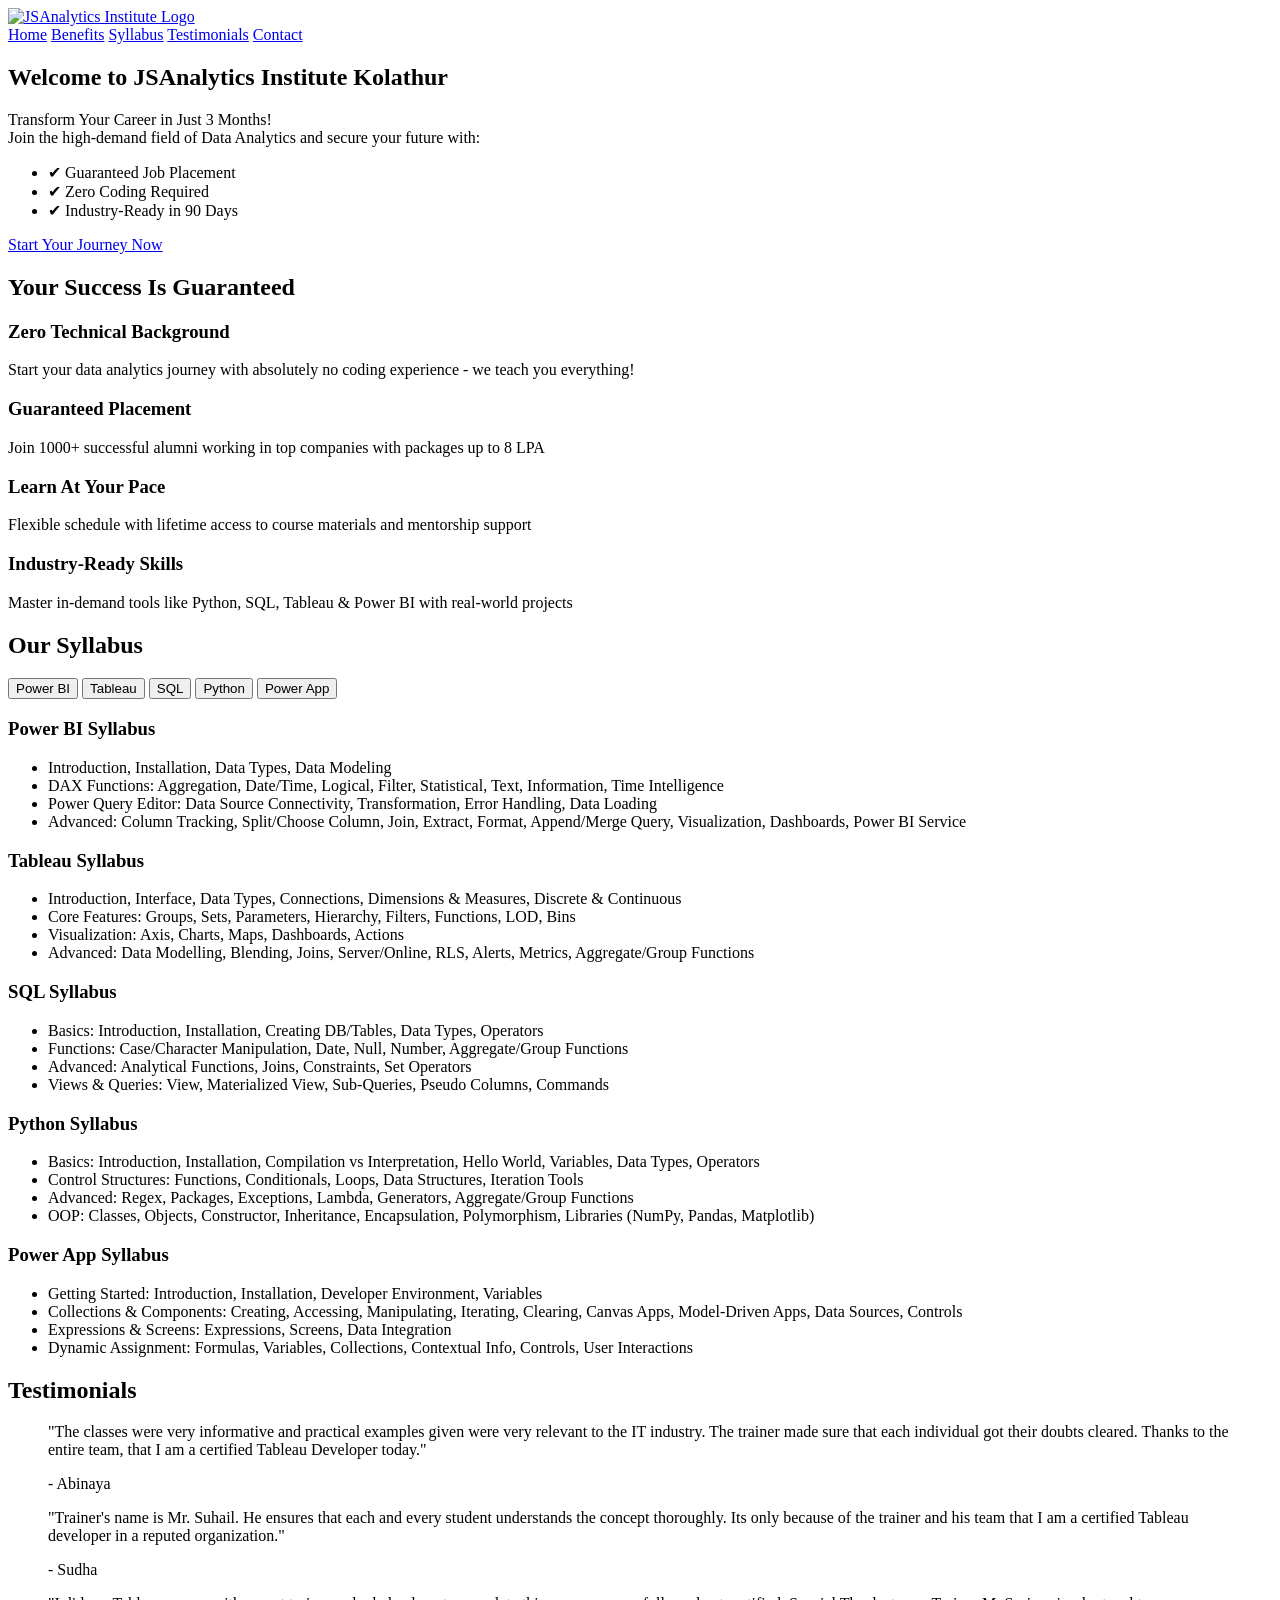
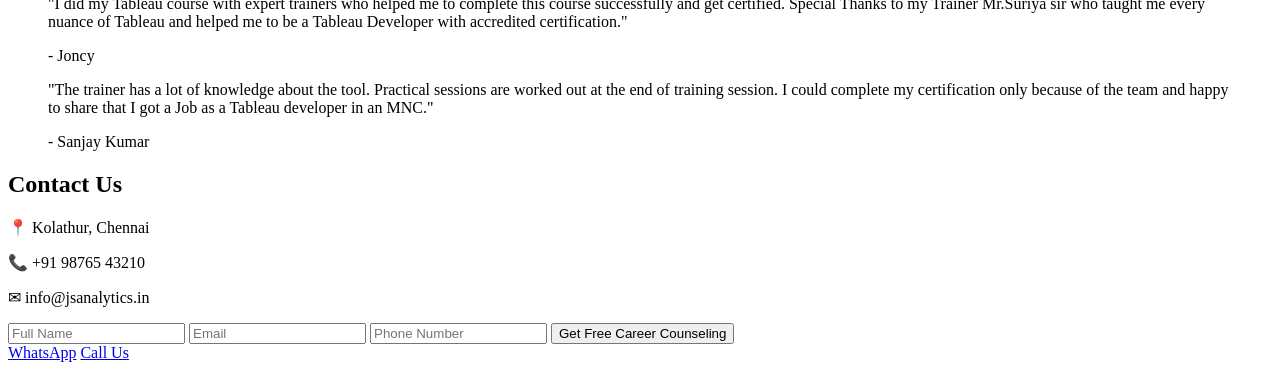
==== index.html @ a9693631 "Add files via upload" ====
<!DOCTYPE html>
<html lang="en">
<head>
  <meta charset="UTF-8" />
  <meta name="viewport" content="width=device-width, initial-scale=1.0"/>
  <title>JSAnalytics Institute Clone</title>
  <link rel="stylesheet" href="style.css"/>
  <link rel="preconnect" href="https://fonts.googleapis.com">
  <link rel="preconnect" href="https://fonts.gstatic.com" crossorigin>
  <link href="https://fonts.googleapis.com/css2?family=Montserrat:wght@400;700&display=swap" rel="stylesheet">
</head>
<body>
  <!-- Header -->
  <header class="header">
    <div class="container nav-container">
      <a href="#" class="logo">
        <img src="images.webp/greens-logo.webp" alt="JSAnalytics Institute Logo"/>
      </a>
      <nav class="nav">
        <a href="#home">Home</a>
        <a href="#benefits">Benefits</a>
        <a href="#syllabus">Syllabus</a>
        <a href="#testimonials">Testimonials</a>
        <a href="#contact">Contact</a>
      </nav>
    </div>
  </header>

  <!-- Hero Section -->
  <section id="home" class="hero" style="background-image: url('images.webp/background-image.jpg');">
    <div class="container hero-content">
      <h1>Welcome to JSAnalytics Institute Kolathur</h1>
      <p>Transform Your Career in Just 3 Months!<br>
      Join the high-demand field of Data Analytics and secure your future with:</p>
      <ul>
        <li>✔ Guaranteed Job Placement</li>
        <li>✔ Zero Coding Required</li>
        <li>✔ Industry-Ready in 90 Days</li>
      </ul>
      <a href="#syllabus" class="btn-primary">Start Your Journey Now</a>
    </div>
  </section>

  <!-- Benefits Section -->
  <section id="benefits" class="section">
    <div class="container">
      <h2>Your Success Is Guaranteed</h2>
      <div class="benefits-list">
        <div class="benefit">
          <h3>Zero Technical Background</h3>
          <p>Start your data analytics journey with absolutely no coding experience - we teach you everything!</p>
        </div>
        <div class="benefit">
          <h3>Guaranteed Placement</h3>
          <p>Join 1000+ successful alumni working in top companies with packages up to 8 LPA</p>
        </div>
        <div class="benefit">
          <h3>Learn At Your Pace</h3>
          <p>Flexible schedule with lifetime access to course materials and mentorship support</p>
        </div>
        <div class="benefit">
          <h3>Industry-Ready Skills</h3>
          <p>Master in-demand tools like Python, SQL, Tableau & Power BI with real-world projects</p>
        </div>
      </div>
    </div>
  </section>

  <!-- Syllabus Section -->
  <section id="syllabus" class="section syllabus-section">
    <div class="container">
      <h2>Our Syllabus</h2>
      <div class="syllabus-tabs">
        <button class="tab-btn active" data-tab="powerbi">Power BI</button>
        <button class="tab-btn" data-tab="tableau">Tableau</button>
        <button class="tab-btn" data-tab="sql">SQL</button>
        <button class="tab-btn" data-tab="python">Python</button>
        <button class="tab-btn" data-tab="powerapp">Power App</button>
      </div>
      <div class="syllabus-content">
        <div class="tab-content active" id="powerbi">
          <h3>Power BI Syllabus</h3>
          <ul>
            <li>Introduction, Installation, Data Types, Data Modeling</li>
            <li>DAX Functions: Aggregation, Date/Time, Logical, Filter, Statistical, Text, Information, Time Intelligence</li>
            <li>Power Query Editor: Data Source Connectivity, Transformation, Error Handling, Data Loading</li>
            <li>Advanced: Column Tracking, Split/Choose Column, Join, Extract, Format, Append/Merge Query, Visualization, Dashboards, Power BI Service</li>
          </ul>
        </div>
        <div class="tab-content" id="tableau">
          <h3>Tableau Syllabus</h3>
          <ul>
            <li>Introduction, Interface, Data Types, Connections, Dimensions & Measures, Discrete & Continuous</li>
            <li>Core Features: Groups, Sets, Parameters, Hierarchy, Filters, Functions, LOD, Bins</li>
            <li>Visualization: Axis, Charts, Maps, Dashboards, Actions</li>
            <li>Advanced: Data Modelling, Blending, Joins, Server/Online, RLS, Alerts, Metrics, Aggregate/Group Functions</li>
          </ul>
        </div>
        <div class="tab-content" id="sql">
          <h3>SQL Syllabus</h3>
          <ul>
            <li>Basics: Introduction, Installation, Creating DB/Tables, Data Types, Operators</li>
            <li>Functions: Case/Character Manipulation, Date, Null, Number, Aggregate/Group Functions</li>
            <li>Advanced: Analytical Functions, Joins, Constraints, Set Operators</li>
            <li>Views & Queries: View, Materialized View, Sub-Queries, Pseudo Columns, Commands</li>
          </ul>
        </div>
        <div class="tab-content" id="python">
          <h3>Python Syllabus</h3>
          <ul>
            <li>Basics: Introduction, Installation, Compilation vs Interpretation, Hello World, Variables, Data Types, Operators</li>
            <li>Control Structures: Functions, Conditionals, Loops, Data Structures, Iteration Tools</li>
            <li>Advanced: Regex, Packages, Exceptions, Lambda, Generators, Aggregate/Group Functions</li>
            <li>OOP: Classes, Objects, Constructor, Inheritance, Encapsulation, Polymorphism, Libraries (NumPy, Pandas, Matplotlib)</li>
          </ul>
        </div>
        <div class="tab-content" id="powerapp">
          <h3>Power App Syllabus</h3>
          <ul>
            <li>Getting Started: Introduction, Installation, Developer Environment, Variables</li>
            <li>Collections & Components: Creating, Accessing, Manipulating, Iterating, Clearing, Canvas Apps, Model-Driven Apps, Data Sources, Controls</li>
            <li>Expressions & Screens: Expressions, Screens, Data Integration</li>
            <li>Dynamic Assignment: Formulas, Variables, Collections, Contextual Info, Controls, User Interactions</li>
          </ul>
        </div>
      </div>
    </div>
  </section>

  <!-- Testimonials Section -->
  <section id="testimonials" class="section testimonials-section">
    <div class="container">
      <h2>Testimonials</h2>
      <div class="testimonials-list">
        <blockquote>
          <p>"The classes were very informative and practical examples given were very relevant to the IT industry. The trainer made sure that each individual got their doubts cleared. Thanks to the entire team, that I am a certified Tableau Developer today."</p>
          <footer>- Abinaya</footer>
        </blockquote>
        <blockquote>
          <p>"Trainer's name is Mr. Suhail. He ensures that each and every student understands the concept thoroughly. Its only because of the trainer and his team that I am a certified Tableau developer in a reputed organization."</p>
          <footer>- Sudha</footer>
        </blockquote>
        <blockquote>
          <p>"I did my Tableau course with expert trainers who helped me to complete this course successfully and get certified. Special Thanks to my Trainer Mr.Suriya sir who taught me every nuance of Tableau and helped me to be a Tableau Developer with accredited certification."</p>
          <footer>- Joncy</footer>
        </blockquote>
        <blockquote>
          <p>"The trainer has a lot of knowledge about the tool. Practical sessions are worked out at the end of training session. I could complete my certification only because of the team and happy to share that I got a Job as a Tableau developer in an MNC."</p>
          <footer>- Sanjay Kumar</footer>
        </blockquote>
      </div>
    </div>
  </section>

  <!-- Contact Section -->
  <section id="contact" class="section contact-section">
    <div class="container">
      <h2>Contact Us</h2>
      <p>📍 Kolathur, Chennai</p>
      <p>📞 +91 98765 43210</p>
      <p>✉ info@jsanalytics.in</p>
      <form class="contact-form">
        <input type="text" placeholder="Full Name" required>
        <input type="email" placeholder="Email" required>
        <input type="tel" placeholder="Phone Number" required>
        <button type="submit" class="btn-primary">Get Free Career Counseling</button>
      </form>
    </div>
  </section>

  <!-- Fixed WhatsApp/Call Buttons -->
  <div class="fixed-tools">
    <a href="https://wa.me/919876543210" target="_blank" class="fixed-btn whatsapp">WhatsApp</a>
    <a href="tel:+919876543210" class="fixed-btn call">Call Us</a>
  </div>

  <script>
    // Tab functionality for syllabus
    const tabBtns = document.querySelectorAll('.tab-btn');
    const tabContents = document.querySelectorAll('.tab-content');
    tabBtns.forEach(btn => {
      btn.addEventListener('click', () => {
        tabBtns.forEach(b => b.classList.remove('active'));
        tabContents.forEach(tc => tc.classList.remove('active'));
        btn.classList.add('active');
        document.getElementById(btn.dataset.tab).classList.add('active');
      });
    });
  </script>
</body>
</html>
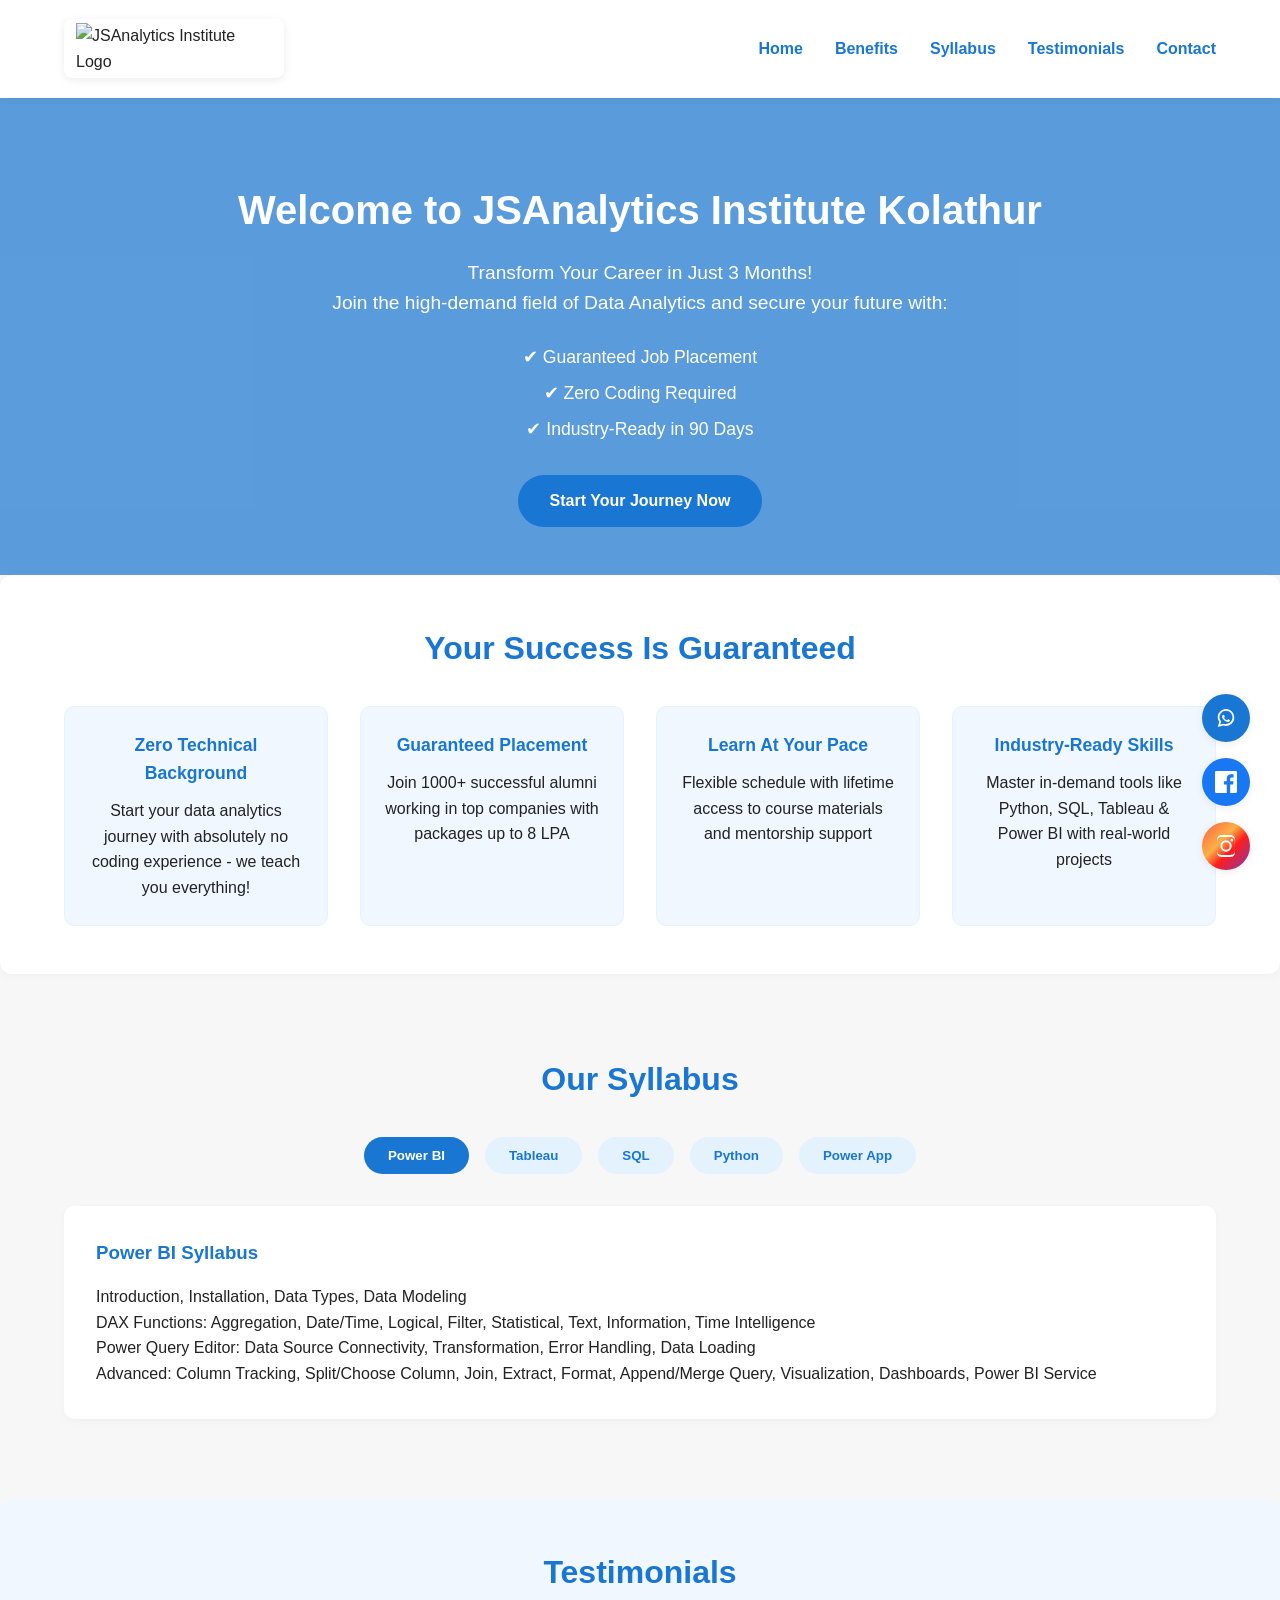
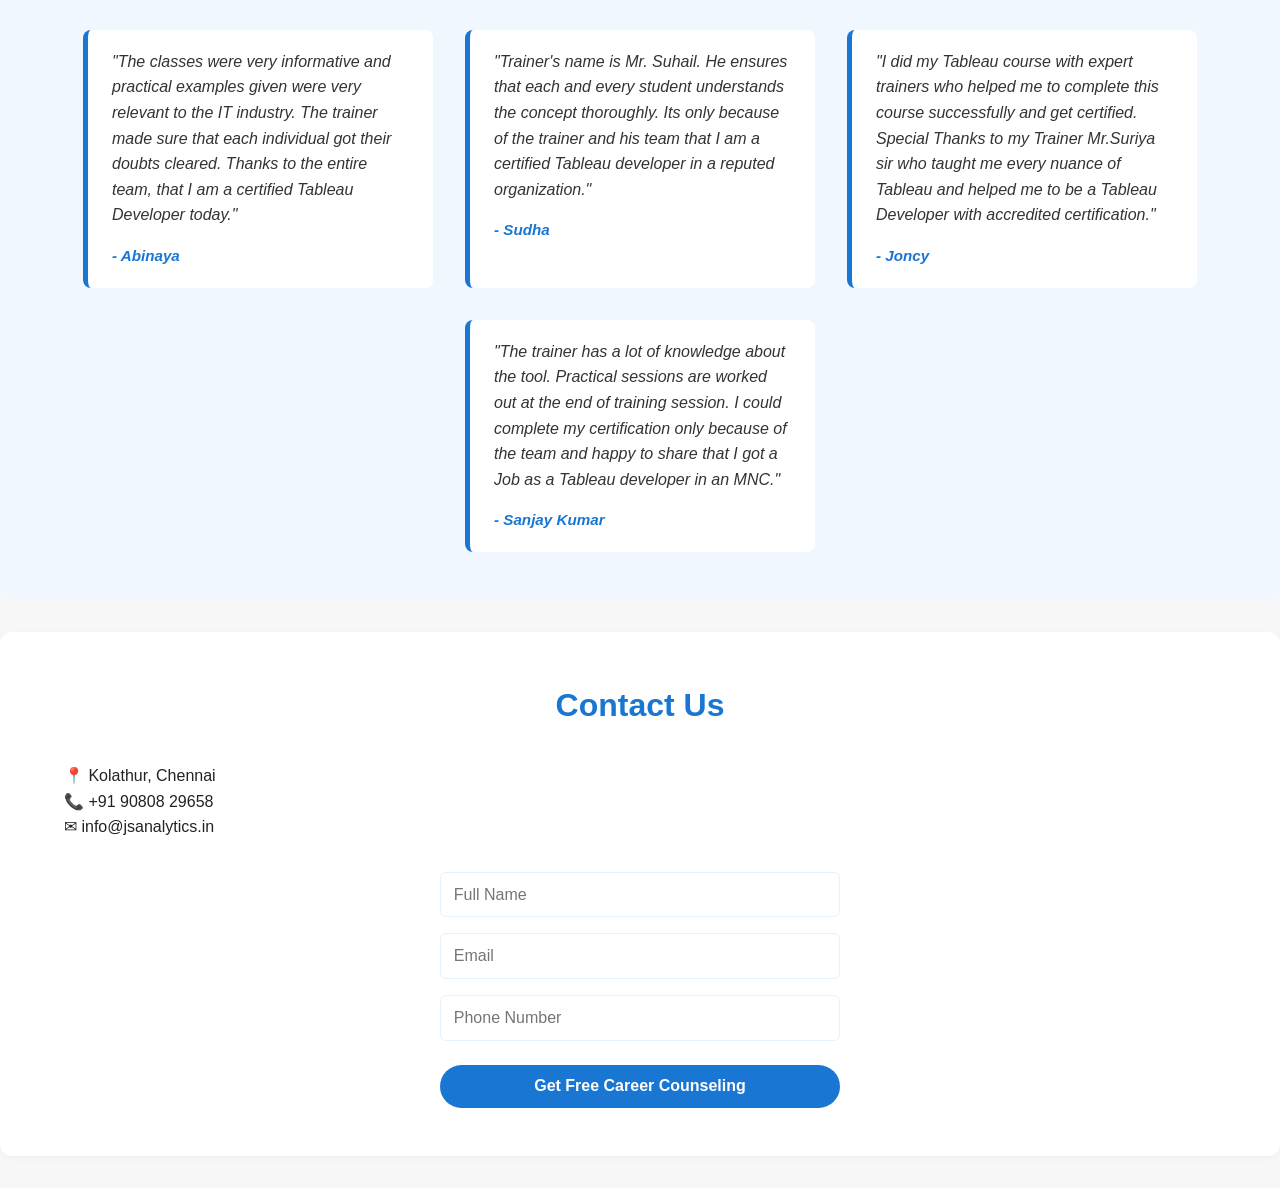
==== commit bdf9a3cd: "Add files via upload" ====
--- a/index.html
+++ b/index.html
@@ -1,193 +1,216 @@
-<!DOCTYPE html>
-<html lang="en">
-<head>
-  <meta charset="UTF-8" />
-  <meta name="viewport" content="width=device-width, initial-scale=1.0"/>
-  <title>JSAnalytics Institute Clone</title>
-  <link rel="stylesheet" href="style.css"/>
-  <link rel="preconnect" href="https://fonts.googleapis.com">
-  <link rel="preconnect" href="https://fonts.gstatic.com" crossorigin>
-  <link href="https://fonts.googleapis.com/css2?family=Montserrat:wght@400;700&display=swap" rel="stylesheet">
-</head>
-<body>
-  <!-- Header -->
-  <header class="header">
-    <div class="container nav-container">
-      <a href="#" class="logo">
-        <img src="images.webp/greens-logo.webp" alt="JSAnalytics Institute Logo"/>
-      </a>
-      <nav class="nav">
-        <a href="#home">Home</a>
-        <a href="#benefits">Benefits</a>
-        <a href="#syllabus">Syllabus</a>
-        <a href="#testimonials">Testimonials</a>
-        <a href="#contact">Contact</a>
-      </nav>
-    </div>
-  </header>
-
-  <!-- Hero Section -->
-  <section id="home" class="hero" style="background-image: url('images.webp/background-image.jpg');">
-    <div class="container hero-content">
-      <h1>Welcome to JSAnalytics Institute Kolathur</h1>
-      <p>Transform Your Career in Just 3 Months!<br>
-      Join the high-demand field of Data Analytics and secure your future with:</p>
-      <ul>
-        <li>✔ Guaranteed Job Placement</li>
-        <li>✔ Zero Coding Required</li>
-        <li>✔ Industry-Ready in 90 Days</li>
-      </ul>
-      <a href="#syllabus" class="btn-primary">Start Your Journey Now</a>
-    </div>
-  </section>
-
-  <!-- Benefits Section -->
-  <section id="benefits" class="section">
-    <div class="container">
-      <h2>Your Success Is Guaranteed</h2>
-      <div class="benefits-list">
-        <div class="benefit">
-          <h3>Zero Technical Background</h3>
-          <p>Start your data analytics journey with absolutely no coding experience - we teach you everything!</p>
-        </div>
-        <div class="benefit">
-          <h3>Guaranteed Placement</h3>
-          <p>Join 1000+ successful alumni working in top companies with packages up to 8 LPA</p>
-        </div>
-        <div class="benefit">
-          <h3>Learn At Your Pace</h3>
-          <p>Flexible schedule with lifetime access to course materials and mentorship support</p>
-        </div>
-        <div class="benefit">
-          <h3>Industry-Ready Skills</h3>
-          <p>Master in-demand tools like Python, SQL, Tableau & Power BI with real-world projects</p>
-        </div>
-      </div>
-    </div>
-  </section>
-
-  <!-- Syllabus Section -->
-  <section id="syllabus" class="section syllabus-section">
-    <div class="container">
-      <h2>Our Syllabus</h2>
-      <div class="syllabus-tabs">
-        <button class="tab-btn active" data-tab="powerbi">Power BI</button>
-        <button class="tab-btn" data-tab="tableau">Tableau</button>
-        <button class="tab-btn" data-tab="sql">SQL</button>
-        <button class="tab-btn" data-tab="python">Python</button>
-        <button class="tab-btn" data-tab="powerapp">Power App</button>
-      </div>
-      <div class="syllabus-content">
-        <div class="tab-content active" id="powerbi">
-          <h3>Power BI Syllabus</h3>
-          <ul>
-            <li>Introduction, Installation, Data Types, Data Modeling</li>
-            <li>DAX Functions: Aggregation, Date/Time, Logical, Filter, Statistical, Text, Information, Time Intelligence</li>
-            <li>Power Query Editor: Data Source Connectivity, Transformation, Error Handling, Data Loading</li>
-            <li>Advanced: Column Tracking, Split/Choose Column, Join, Extract, Format, Append/Merge Query, Visualization, Dashboards, Power BI Service</li>
-          </ul>
-        </div>
-        <div class="tab-content" id="tableau">
-          <h3>Tableau Syllabus</h3>
-          <ul>
-            <li>Introduction, Interface, Data Types, Connections, Dimensions & Measures, Discrete & Continuous</li>
-            <li>Core Features: Groups, Sets, Parameters, Hierarchy, Filters, Functions, LOD, Bins</li>
-            <li>Visualization: Axis, Charts, Maps, Dashboards, Actions</li>
-            <li>Advanced: Data Modelling, Blending, Joins, Server/Online, RLS, Alerts, Metrics, Aggregate/Group Functions</li>
-          </ul>
-        </div>
-        <div class="tab-content" id="sql">
-          <h3>SQL Syllabus</h3>
-          <ul>
-            <li>Basics: Introduction, Installation, Creating DB/Tables, Data Types, Operators</li>
-            <li>Functions: Case/Character Manipulation, Date, Null, Number, Aggregate/Group Functions</li>
-            <li>Advanced: Analytical Functions, Joins, Constraints, Set Operators</li>
-            <li>Views & Queries: View, Materialized View, Sub-Queries, Pseudo Columns, Commands</li>
-          </ul>
-        </div>
-        <div class="tab-content" id="python">
-          <h3>Python Syllabus</h3>
-          <ul>
-            <li>Basics: Introduction, Installation, Compilation vs Interpretation, Hello World, Variables, Data Types, Operators</li>
-            <li>Control Structures: Functions, Conditionals, Loops, Data Structures, Iteration Tools</li>
-            <li>Advanced: Regex, Packages, Exceptions, Lambda, Generators, Aggregate/Group Functions</li>
-            <li>OOP: Classes, Objects, Constructor, Inheritance, Encapsulation, Polymorphism, Libraries (NumPy, Pandas, Matplotlib)</li>
-          </ul>
-        </div>
-        <div class="tab-content" id="powerapp">
-          <h3>Power App Syllabus</h3>
-          <ul>
-            <li>Getting Started: Introduction, Installation, Developer Environment, Variables</li>
-            <li>Collections & Components: Creating, Accessing, Manipulating, Iterating, Clearing, Canvas Apps, Model-Driven Apps, Data Sources, Controls</li>
-            <li>Expressions & Screens: Expressions, Screens, Data Integration</li>
-            <li>Dynamic Assignment: Formulas, Variables, Collections, Contextual Info, Controls, User Interactions</li>
-          </ul>
-        </div>
-      </div>
-    </div>
-  </section>
-
-  <!-- Testimonials Section -->
-  <section id="testimonials" class="section testimonials-section">
-    <div class="container">
-      <h2>Testimonials</h2>
-      <div class="testimonials-list">
-        <blockquote>
-          <p>"The classes were very informative and practical examples given were very relevant to the IT industry. The trainer made sure that each individual got their doubts cleared. Thanks to the entire team, that I am a certified Tableau Developer today."</p>
-          <footer>- Abinaya</footer>
-        </blockquote>
-        <blockquote>
-          <p>"Trainer's name is Mr. Suhail. He ensures that each and every student understands the concept thoroughly. Its only because of the trainer and his team that I am a certified Tableau developer in a reputed organization."</p>
-          <footer>- Sudha</footer>
-        </blockquote>
-        <blockquote>
-          <p>"I did my Tableau course with expert trainers who helped me to complete this course successfully and get certified. Special Thanks to my Trainer Mr.Suriya sir who taught me every nuance of Tableau and helped me to be a Tableau Developer with accredited certification."</p>
-          <footer>- Joncy</footer>
-        </blockquote>
-        <blockquote>
-          <p>"The trainer has a lot of knowledge about the tool. Practical sessions are worked out at the end of training session. I could complete my certification only because of the team and happy to share that I got a Job as a Tableau developer in an MNC."</p>
-          <footer>- Sanjay Kumar</footer>
-        </blockquote>
-      </div>
-    </div>
-  </section>
-
-  <!-- Contact Section -->
-  <section id="contact" class="section contact-section">
-    <div class="container">
-      <h2>Contact Us</h2>
-      <p>📍 Kolathur, Chennai</p>
-      <p>📞 +91 98765 43210</p>
-      <p>✉ info@jsanalytics.in</p>
-      <form class="contact-form">
-        <input type="text" placeholder="Full Name" required>
-        <input type="email" placeholder="Email" required>
-        <input type="tel" placeholder="Phone Number" required>
-        <button type="submit" class="btn-primary">Get Free Career Counseling</button>
-      </form>
-    </div>
-  </section>
-
-  <!-- Fixed WhatsApp/Call Buttons -->
-  <div class="fixed-tools">
-    <a href="https://wa.me/919876543210" target="_blank" class="fixed-btn whatsapp">WhatsApp</a>
-    <a href="tel:+919876543210" class="fixed-btn call">Call Us</a>
-  </div>
-
-  <script>
-    // Tab functionality for syllabus
-    const tabBtns = document.querySelectorAll('.tab-btn');
-    const tabContents = document.querySelectorAll('.tab-content');
-    tabBtns.forEach(btn => {
-      btn.addEventListener('click', () => {
-        tabBtns.forEach(b => b.classList.remove('active'));
-        tabContents.forEach(tc => tc.classList.remove('active'));
-        btn.classList.add('active');
-        document.getElementById(btn.dataset.tab).classList.add('active');
-      });
-    });
-  </script>
-</body>
-</html>
-
-      
+<!DOCTYPE html>
+<html lang="en">
+<head>
+  <meta charset="UTF-8" />
+  <meta name="viewport" content="width=device-width, initial-scale=1.0"/>
+  <title>JSAnalytics Institute Clone</title>
+  <link rel="stylesheet" href="style.css"/>
+  <link rel="preconnect" href="https://fonts.googleapis.com">
+  <link rel="preconnect" href="https://fonts.gstatic.com" crossorigin>
+  <link href="https://fonts.googleapis.com/css2?family=Montserrat:wght@400;700&display=swap" rel="stylesheet">
+</head>
+<body>
+  <!-- Header -->
+  <header class="header">
+    <div class="container nav-container">
+      <a href="#" class="logo">
+        <img src="https://jsanalytics360.com/img/general/logo.png" alt="JSAnalytics Institute Logo"/>
+      </a>
+      <nav class="nav">
+        <a href="#home">Home</a>
+        <a href="#benefits">Benefits</a>
+        <a href="#syllabus">Syllabus</a>
+        <a href="#testimonials">Testimonials</a>
+        <a href="#contact">Contact</a>
+      </nav>
+    </div>
+  </header>
+
+  <!-- Hero Section -->
+  <section id="home" class="hero" style="background-image: url('images.webp/background-image.jpg');">
+    <div class="container hero-content">
+      <h1>Welcome to JSAnalytics Institute Kolathur</h1>
+      <p>Transform Your Career in Just 3 Months!<br>
+      Join the high-demand field of Data Analytics and secure your future with:</p>
+      <ul>
+        <li>✔ Guaranteed Job Placement</li>
+        <li>✔ Zero Coding Required</li>
+        <li>✔ Industry-Ready in 90 Days</li>
+      </ul>
+      <a href="#syllabus" class="btn-primary">Start Your Journey Now</a>
+    </div>
+  </section>
+
+  <!-- Benefits Section -->
+  <section id="benefits" class="section">
+    <div class="container">
+      <h2>Your Success Is Guaranteed</h2>
+      <div class="benefits-list">
+        <div class="benefit">
+          <h3>Zero Technical Background</h3>
+          <p>Start your data analytics journey with absolutely no coding experience - we teach you everything!</p>
+        </div>
+        <div class="benefit">
+          <h3>Guaranteed Placement</h3>
+          <p>Join 1000+ successful alumni working in top companies with packages up to 8 LPA</p>
+        </div>
+        <div class="benefit">
+          <h3>Learn At Your Pace</h3>
+          <p>Flexible schedule with lifetime access to course materials and mentorship support</p>
+        </div>
+        <div class="benefit">
+          <h3>Industry-Ready Skills</h3>
+          <p>Master in-demand tools like Python, SQL, Tableau & Power BI with real-world projects</p>
+        </div>
+      </div>
+    </div>
+  </section>
+
+  <!-- Syllabus Section -->
+  <section id="syllabus" class="section syllabus-section">
+    <div class="container">
+      <h2>Our Syllabus</h2>
+      <div class="syllabus-tabs">
+        <button class="tab-btn active" data-tab="powerbi">Power BI</button>
+        <button class="tab-btn" data-tab="tableau">Tableau</button>
+        <button class="tab-btn" data-tab="sql">SQL</button>
+        <button class="tab-btn" data-tab="python">Python</button>
+        <button class="tab-btn" data-tab="powerapp">Power App</button>
+      </div>
+      <div class="syllabus-content">
+        <div class="tab-content active" id="powerbi">
+          <h3>Power BI Syllabus</h3>
+          <ul>
+            <li>Introduction, Installation, Data Types, Data Modeling</li>
+            <li>DAX Functions: Aggregation, Date/Time, Logical, Filter, Statistical, Text, Information, Time Intelligence</li>
+            <li>Power Query Editor: Data Source Connectivity, Transformation, Error Handling, Data Loading</li>
+            <li>Advanced: Column Tracking, Split/Choose Column, Join, Extract, Format, Append/Merge Query, Visualization, Dashboards, Power BI Service</li>
+          </ul>
+        </div>
+        <div class="tab-content" id="tableau">
+          <h3>Tableau Syllabus</h3>
+          <ul>
+            <li>Introduction, Interface, Data Types, Connections, Dimensions & Measures, Discrete & Continuous</li>
+            <li>Core Features: Groups, Sets, Parameters, Hierarchy, Filters, Functions, LOD, Bins</li>
+            <li>Visualization: Axis, Charts, Maps, Dashboards, Actions</li>
+            <li>Advanced: Data Modelling, Blending, Joins, Server/Online, RLS, Alerts, Metrics, Aggregate/Group Functions</li>
+          </ul>
+        </div>
+        <div class="tab-content" id="sql">
+          <h3>SQL Syllabus</h3>
+          <ul>
+            <li>Basics: Introduction, Installation, Creating DB/Tables, Data Types, Operators</li>
+            <li>Functions: Case/Character Manipulation, Date, Null, Number, Aggregate/Group Functions</li>
+            <li>Advanced: Analytical Functions, Joins, Constraints, Set Operators</li>
+            <li>Views & Queries: View, Materialized View, Sub-Queries, Pseudo Columns, Commands</li>
+          </ul>
+        </div>
+        <div class="tab-content" id="python">
+          <h3>Python Syllabus</h3>
+          <ul>
+            <li>Basics: Introduction, Installation, Compilation vs Interpretation, Hello World, Variables, Data Types, Operators</li>
+            <li>Control Structures: Functions, Conditionals, Loops, Data Structures, Iteration Tools</li>
+            <li>Advanced: Regex, Packages, Exceptions, Lambda, Generators, Aggregate/Group Functions</li>
+            <li>OOP: Classes, Objects, Constructor, Inheritance, Encapsulation, Polymorphism, Libraries (NumPy, Pandas, Matplotlib)</li>
+          </ul>
+        </div>
+        <div class="tab-content" id="powerapp">
+          <h3>Power App Syllabus</h3>
+          <ul>
+            <li>Getting Started: Introduction, Installation, Developer Environment, Variables</li>
+            <li>Collections & Components: Creating, Accessing, Manipulating, Iterating, Clearing, Canvas Apps, Model-Driven Apps, Data Sources, Controls</li>
+            <li>Expressions & Screens: Expressions, Screens, Data Integration</li>
+            <li>Dynamic Assignment: Formulas, Variables, Collections, Contextual Info, Controls, User Interactions</li>
+          </ul>
+        </div>
+      </div>
+    </div>
+  </section>
+
+  <!-- Testimonials Section -->
+  <section id="testimonials" class="section testimonials-section">
+    <div class="container">
+      <h2>Testimonials</h2>
+      <div class="testimonials-list">
+        <blockquote>
+          <p>"The classes were very informative and practical examples given were very relevant to the IT industry. The trainer made sure that each individual got their doubts cleared. Thanks to the entire team, that I am a certified Tableau Developer today."</p>
+          <footer>- Abinaya</footer>
+        </blockquote>
+        <blockquote>
+          <p>"Trainer's name is Mr. Suhail. He ensures that each and every student understands the concept thoroughly. Its only because of the trainer and his team that I am a certified Tableau developer in a reputed organization."</p>
+          <footer>- Sudha</footer>
+        </blockquote>
+        <blockquote>
+          <p>"I did my Tableau course with expert trainers who helped me to complete this course successfully and get certified. Special Thanks to my Trainer Mr.Suriya sir who taught me every nuance of Tableau and helped me to be a Tableau Developer with accredited certification."</p>
+          <footer>- Joncy</footer>
+        </blockquote>
+        <blockquote>
+          <p>"The trainer has a lot of knowledge about the tool. Practical sessions are worked out at the end of training session. I could complete my certification only because of the team and happy to share that I got a Job as a Tableau developer in an MNC."</p>
+          <footer>- Sanjay Kumar</footer>
+        </blockquote>
+      </div>
+    </div>
+  </section>
+
+  <!-- Contact Section -->
+  <section id="contact" class="section contact-section">
+    <div class="container">
+      <h2>Contact Us</h2>
+      <p>📍 Kolathur, Chennai</p>
+      <p>📞 +91 90808 29658</p>
+      <p>✉ info@jsanalytics.in</p>
+      <form class="contact-form">
+        <input type="text" placeholder="Full Name" required>
+        <input type="email" placeholder="Email" required>
+        <input type="tel" placeholder="Phone Number" required>
+        <button type="submit" class="btn-primary">Get Free Career Counseling</button>
+      </form>
+    </div>
+  </section>
+
+  <!-- Fixed WhatsApp/Call Buttons -->
+  <div class="fixed-tools">
+    <a href="https://wa.me/919080829658" target="_blank" class="fixed-btn whatsapp" aria-label="WhatsApp">
+      <svg width="22" height="22" viewBox="0 0 32 32" fill="currentColor" aria-hidden="true" style="vertical-align:middle;"><path d="M16 3C9.373 3 4 8.373 4 15c0 2.385.832 4.58 2.236 6.37L4 29l7.824-2.05C13.42 27.168 14.685 27.5 16 27.5c6.627 0 12-5.373 12-12S22.627 3 16 3zm0 22c-1.18 0-2.336-.207-3.428-.615l-.245-.09-4.65 1.22 1.24-4.53-.16-.24C7.21 18.13 6.5 16.6 6.5 15c0-5.238 4.262-9.5 9.5-9.5s9.5 4.262 9.5 9.5-4.262 9.5-9.5 9.5zm5.07-6.13c-.277-.14-1.64-.81-1.893-.9-.253-.09-.437-.14-.62.14-.183.277-.713.9-.873 1.085-.16.183-.32.207-.597.07-.277-.14-1.17-.43-2.23-1.37-.824-.735-1.38-1.64-1.54-1.917-.16-.277-.017-.427.123-.567.127-.127.277-.33.413-.493.14-.16.183-.277.277-.46.093-.183.047-.343-.023-.483-.07-.14-.62-1.497-.85-2.05-.223-.537-.45-.463-.62-.47-.16-.007-.343-.01-.527-.01-.183 0-.48.07-.733.343-.253.273-.97.95-.97 2.317 0 1.367.993 2.687 1.13 2.873.14.183 1.95 2.98 4.73 4.06.663.286 1.18.456 1.584.583.665.212 1.27.183 1.747.111.533-.08 1.64-.67 1.872-1.316.233-.646.233-1.2.163-1.316-.07-.117-.253-.183-.53-.323z"/></svg>
+    </a>
+    <a href="https://www.facebook.com/jsanalytics360" target="_blank" class="fixed-btn facebook" aria-label="Facebook">
+      <svg width="22" height="22" viewBox="0 0 24 24" fill="currentColor" aria-hidden="true" style="vertical-align:middle;"><path d="M22.675 0h-21.35C.595 0 0 .592 0 1.326v21.348C0 23.408.595 24 1.325 24h11.495v-9.294H9.692v-3.622h3.128V8.413c0-3.1 1.893-4.788 4.659-4.788 1.325 0 2.463.099 2.797.143v3.24l-1.918.001c-1.504 0-1.797.715-1.797 1.763v2.313h3.587l-.467 3.622h-3.12V24h6.116C23.406 24 24 23.408 24 22.674V1.326C24 .592 23.406 0 22.675 0"/></svg>
+    </a>
+    <a href="https://www.instagram.com/jsanalytics360/#" target="_blank" class="fixed-btn instagram" aria-label="Instagram">
+      <svg width="22" height="22" viewBox="0 0 24 24" fill="currentColor" aria-hidden="true" style="vertical-align:middle;"><path d="M12 2.163c3.204 0 3.584.012 4.85.07 1.366.062 2.633.334 3.608 1.308.974.974 1.246 2.241 1.308 3.608.058 1.266.069 1.646.069 4.85s-.012 3.584-.07 4.85c-.062 1.366-.334 2.633-1.308 3.608-.974.974-2.241 1.246-3.608 1.308-1.266.058-1.646.069-4.85.069s-3.584-.012-4.85-.07c-1.366-.062-2.633-.334-3.608-1.308-.974-.974-1.246-2.241-1.308-3.608C2.175 15.647 2.163 15.267 2.163 12s.012-3.584.07-4.85c.062-1.366.334-2.633 1.308-3.608.974-.974 2.241-1.246 3.608-1.308C8.416 2.175 8.796 2.163 12 2.163zm0-2.163C8.741 0 8.332.013 7.052.072 5.775.13 4.602.402 3.635 1.37 2.668 2.337 2.396 3.51 2.338 4.788 2.279 6.068 2.267 6.477 2.267 12c0 5.523.012 5.932.071 7.212.058 1.278.33 2.451 1.297 3.418.967.967 2.14 1.239 3.418 1.297C8.332 23.987 8.741 24 12 24s3.668-.013 4.948-.072c1.278-.058 2.451-.33 3.418-1.297.967-.967 1.239-2.14 1.297-3.418.059-1.28.071-1.689.071-7.212 0-5.523-.012-5.932-.071-7.212-.058-1.278-.33-2.451-1.297-3.418C19.399.402 18.226.13 16.948.072 15.668.013 15.259 0 12 0zm0 5.838a6.162 6.162 0 1 0 0 12.324 6.162 6.162 0 0 0 0-12.324zm0 10.162a3.999 3.999 0 1 1 0-7.998 3.999 3.999 0 0 1 0 7.998zm6.406-11.845a1.44 1.44 0 1 0 0 2.88 1.44 1.44 0 0 0 0-2.88z"/></svg>
+    </a>
+  </div>
+
+  <!-- Back to Top Arrow Button -->
+  <button class="back-to-top" aria-label="Back to top">&#9650;</button>
+
+  <script>
+    // Tab functionality for syllabus
+    const tabBtns = document.querySelectorAll('.tab-btn');
+    const tabContents = document.querySelectorAll('.tab-content');
+    tabBtns.forEach(btn => {
+      btn.addEventListener('click', () => {
+        tabBtns.forEach(b => b.classList.remove('active'));
+        tabContents.forEach(tc => tc.classList.remove('active'));
+        btn.classList.add('active');
+        document.getElementById(btn.dataset.tab).classList.add('active');
+      });
+    });
+
+    // Back to Top functionality
+    const backToTopBtn = document.querySelector('.back-to-top');
+    window.addEventListener('scroll', () => {
+      if (window.scrollY > 300) {
+        backToTopBtn.style.display = 'block';
+      } else {
+        backToTopBtn.style.display = 'none';
+      }
+    });
+    backToTopBtn.addEventListener('click', () => {
+      window.scrollTo({ top: 0, behavior: 'smooth' });
+    });
+  </script>
+</body>
+</html>
+
+      
--- a/style.css
+++ b/style.css
@@ -0,0 +1,490 @@
+/* Reset and base styles */
+* {
+  margin: 0;
+  padding: 0;
+  box-sizing: border-box;
+}
+body {
+  font-family: 'Montserrat', Arial, sans-serif;
+  background: #f7f7f7;
+  color: #222;
+  line-height: 1.6;
+}
+a {
+  color: inherit;
+  text-decoration: none;
+}
+ul {
+  list-style: none;
+}
+.container {
+  width: 90%;
+  max-width: 1200px;
+  margin: 0 auto;
+}
+
+/* Header */
+.header {
+  background: #fff;
+  box-shadow: 0 2px 8px rgba(0,0,0,0.04);
+  position: sticky;
+  top: 0;
+  z-index: 100;
+}
+.nav-container {
+  display: flex;
+  align-items: center;
+  justify-content: space-between;
+  padding: 1.2rem 0;
+}
+.logo img {
+  height: 64px;
+  max-height: 80px;
+  max-width: 220px;
+  background: #fff;
+  border-radius: 8px;
+  box-shadow: 0 2px 8px rgba(0,0,0,0.08);
+  padding: 4px 12px;
+  object-fit: contain;
+}
+.nav {
+  display: flex;
+  gap: 2rem;
+}
+.nav a {
+  font-weight: 600;
+  color: #1976d2;
+  transition: color 0.2s;
+}
+.nav a:hover {
+  color: #1565c0;
+}
+
+/* Hero Section */
+.hero {
+  background-size: cover;
+  background-position: center;
+  padding: 5rem 0 3rem 0;
+  color: #fff;
+  text-align: center;
+  position: relative;
+}
+.hero::after {
+  content: "";
+  position: absolute;
+  inset: 0;
+  background: rgba(25, 118, 210, 0.7);
+  z-index: 1;
+}
+.hero-content {
+  position: relative;
+  z-index: 2;
+}
+.hero h1 {
+  font-size: 2.5rem;
+  font-weight: 700;
+  margin-bottom: 1rem;
+}
+.hero p {
+  font-size: 1.2rem;
+  margin-bottom: 1.5rem;
+}
+.hero ul {
+  margin-bottom: 2rem;
+}
+.hero li {
+  font-size: 1.1rem;
+  margin-bottom: 0.5rem;
+}
+.btn-primary {
+  display: inline-block;
+  background: #1976d2;
+  color: #fff;
+  padding: 0.8rem 2rem;
+  border-radius: 30px;
+  font-weight: 700;
+  font-size: 1rem;
+  transition: background 0.2s;
+  border: none;
+  cursor: pointer;
+}
+.btn-primary:hover {
+  background: #1565c0;
+}
+
+/* Section Styles */
+.section {
+  padding: 3rem 0;
+  background: #fff;
+  margin-bottom: 2rem;
+  border-radius: 12px;
+  box-shadow: 0 2px 8px rgba(0,0,0,0.03);
+}
+.section h2 {
+  text-align: center;
+  color: #1976d2;
+  margin-bottom: 2rem;
+  font-size: 2rem;
+  font-weight: 700;
+}
+
+/* Benefits */
+.benefits-list {
+  display: flex;
+  flex-wrap: wrap;
+  gap: 2rem;
+  justify-content: center;
+}
+.benefit {
+  flex: 1 1 220px;
+  background: #f0f7ff;
+  border: 1px solid #e3f2fd;
+  border-radius: 10px;
+  padding: 1.5rem;
+  min-width: 220px;
+  max-width: 300px;
+  text-align: center;
+}
+.benefit h3 {
+  color: #1976d2;
+  margin-bottom: 0.7rem;
+  font-size: 1.1rem;
+}
+
+/* Syllabus Tabs */
+.syllabus-section {
+  background: #f7f7f7;
+  box-shadow: none;
+}
+.syllabus-tabs {
+  display: flex;
+  justify-content: center;
+  gap: 1rem;
+  margin-bottom: 2rem;
+  flex-wrap: wrap;
+}
+.tab-btn {
+  background: #e3f2fd;
+  color: #1976d2;
+  border: none;
+  padding: 0.7rem 1.5rem;
+  border-radius: 20px;
+  font-weight: 600;
+  cursor: pointer;
+  transition: background 0.2s, color 0.2s;
+}
+.tab-btn.active, .tab-btn:hover {
+  background: #1976d2;
+  color: #fff;
+}
+.syllabus-content {
+  background: #fff;
+  border-radius: 10px;
+  padding: 2rem;
+  box-shadow: 0 2px 8px rgba(0,0,0,0.03);
+}
+.tab-content {
+  display: none;
+}
+.tab-content.active {
+  display: block;
+}
+.tab-content h3 {
+  color: #1976d2;
+  margin-bottom: 1rem;
+}
+
+/* Testimonials */
+.testimonials-section {
+  background: #f0f7ff;
+  box-shadow: none;
+}
+.testimonials-list {
+  display: flex;
+  flex-wrap: wrap;
+  gap: 2rem;
+  justify-content: center;
+}
+blockquote {
+  background: #fff;
+  border-left: 5px solid #1976d2;
+  padding: 1.2rem 1.5rem;
+  border-radius: 8px;
+  max-width: 350px;
+  font-style: italic;
+  color: #333;
+  position: relative;
+}
+blockquote footer {
+  margin-top: 1rem;
+  font-size: 0.95rem;
+  color: #1976d2;
+  font-weight: 600;
+}
+
+/* Contact */
+.contact-section {
+  background: #fff;
+  box-shadow: 0 2px 8px rgba(0,0,0,0.03);
+}
+.contact-form {
+  display: flex;
+  flex-direction: column;
+  gap: 1rem;
+  max-width: 400px;
+  margin: 2rem auto 0 auto;
+}
+.contact-form input {
+  padding: 0.8rem;
+  border: 1px solid #e3f2fd;
+  border-radius: 6px;
+  font-size: 1rem;
+}
+.contact-form button {
+  margin-top: 0.5rem;
+}
+
+/* Fixed WhatsApp/Call Buttons */
+.fixed-tools {
+  position: fixed;
+  bottom: 30px;
+  right: 30px;
+  display: flex;
+  flex-direction: column;
+  gap: 1rem;
+  z-index: 200;
+}
+.fixed-btn {
+  display: flex;
+  align-items: center;
+  justify-content: center;
+  width: 48px;
+  height: 48px;
+  border-radius: 50%;
+  font-size: 1.5rem;
+  color: #fff;
+  background: #1976d2;
+  box-shadow: 0 2px 8px rgba(0,0,0,0.08);
+  transition: background 0.2s, opacity 0.2s;
+  text-align: center;
+  padding: 0;
+  margin: 0;
+}
+.fixed-btn svg {
+  width: 22px;
+  height: 22px;
+  display: block;
+}
+.fixed-btn.call {
+  background: #1565c0;
+}
+.fixed-btn:hover {
+  opacity: 0.9;
+}
+.fixed-btn.facebook {
+  background: #1877f3;
+  color: #fff;
+}
+.fixed-btn.facebook:hover, .fixed-btn.facebook:focus {
+  background: #145db2;
+  color: #fff;
+  opacity: 1;
+}
+.fixed-btn.instagram {
+  background: linear-gradient(135deg, #fd5d47 0%, #fcb045 40%, #fd1d1d 60%, #833ab4 100%);
+  color: #fff;
+}
+.fixed-btn.instagram:hover, .fixed-btn.instagram:focus {
+  background: linear-gradient(135deg, #e1306c 0%, #c13584 100%);
+  color: #fff;
+  opacity: 1;
+}
+
+/* Back to Top Arrow Button */
+.back-to-top {
+  display: none;
+  position: fixed;
+  bottom: 40px;
+  right: 40px;
+  z-index: 300;
+  background: #1976d2;
+  color: #fff;
+  border: none;
+  border-radius: 50%;
+  width: 48px;
+  height: 48px;
+  font-size: 2rem;
+  box-shadow: 0 2px 8px rgba(0,0,0,0.15);
+  cursor: pointer;
+  transition: background 0.2s, opacity 0.2s;
+  opacity: 0.85;
+}
+.back-to-top:hover, .back-to-top:focus {
+  background: #1565c0;
+  opacity: 1;
+}
+
+/* Responsive */
+@media (max-width: 900px) {
+  .benefits-list, .testimonials-list {
+    flex-direction: column;
+    align-items: center;
+  }
+  .nav {
+    gap: 1rem;
+  }
+}
+@media (max-width: 768px) {
+  .nav-container {
+    flex-direction: column;
+    align-items: flex-start;
+    padding: 0.8rem 0;
+  }
+  .nav {
+    flex-direction: column;
+    width: 100%;
+    gap: 0.5rem;
+    margin-top: 0.5rem;
+    display: none;
+  }
+  .nav.active {
+    display: flex;
+  }
+  .hamburger {
+    display: block;
+    cursor: pointer;
+    width: 32px;
+    height: 32px;
+    position: absolute;
+    top: 1.2rem;
+    right: 1.2rem;
+    z-index: 101;
+  }
+  .hamburger span {
+    display: block;
+    height: 4px;
+    width: 100%;
+    background: #1976d2;
+    margin: 6px 0;
+    border-radius: 2px;
+    transition: 0.3s;
+  }
+  .logo img {
+    height: 48px;
+    max-width: 150px;
+    padding: 2px 6px;
+  }
+  .hero h1 {
+    font-size: 1.3rem;
+  }
+  .section h2 {
+    font-size: 1.3rem;
+  }
+  .syllabus-content {
+    padding: 0.7rem;
+  }
+  .benefit {
+    min-width: 160px;
+    max-width: 100%;
+    padding: 1rem;
+  }
+  .tab-btn {
+    padding: 0.5rem 1rem;
+    font-size: 0.95rem;
+  }
+  .testimonials-list {
+    gap: 1rem;
+  }
+  .fixed-tools {
+    right: 8px;
+    bottom: 8px;
+  }
+  .fixed-btn {
+    padding: 0.7rem 1.1rem;
+    font-size: 0.95rem;
+  }
+  .contact-form {
+    max-width: 98vw;
+    padding: 0 0.5rem;
+  }
+}
+@media (max-width: 600px) {
+  .container {
+    width: 98%;
+    padding: 0 0.5rem;
+  }
+  .hero h1 {
+    font-size: 1.1rem;
+  }
+  .hero p, .hero li {
+    font-size: 0.98rem;
+  }
+  .section {
+    padding: 1.2rem 0.2rem;
+  }
+  .syllabus-content {
+    padding: 0.5rem;
+  }
+  .fixed-tools {
+    right: 4px;
+    bottom: 4px;
+  }
+  .fixed-btn {
+    width: 40px;
+    height: 40px;
+    font-size: 1.2rem;
+  }
+  .fixed-btn svg {
+    width: 18px;
+    height: 18px;
+  }
+  .contact-form input, .contact-form button {
+    font-size: 0.95rem;
+    padding: 0.7rem;
+  }
+  .back-to-top {
+    width: 40px;
+    height: 40px;
+    font-size: 1.5rem;
+    bottom: 16px;
+    right: 16px;
+  }
+}
+@media (max-width: 480px) {
+  .container {
+    width: 100%;
+    padding: 0 0.1rem;
+  }
+  .hero {
+    padding: 2rem 0 1rem 0;
+  }
+  .hero h1 {
+    font-size: 1rem;
+  }
+  .section h2 {
+    font-size: 1.1rem;
+  }
+  .benefit {
+    padding: 0.7rem;
+    font-size: 0.95rem;
+  }
+  .tab-btn {
+    padding: 0.4rem 0.7rem;
+    font-size: 0.9rem;
+  }
+  .fixed-btn {
+    padding: 0.5rem 0.7rem;
+    font-size: 0.85rem;
+  }
+  .logo img {
+    height: 38px;
+    max-width: 110px;
+    padding: 1px 3px;
+  }
+}
+/* Hamburger hidden by default, shown on mobile */
+.hamburger {
+  display: none;
+  background: none;
+  border: none;
+}
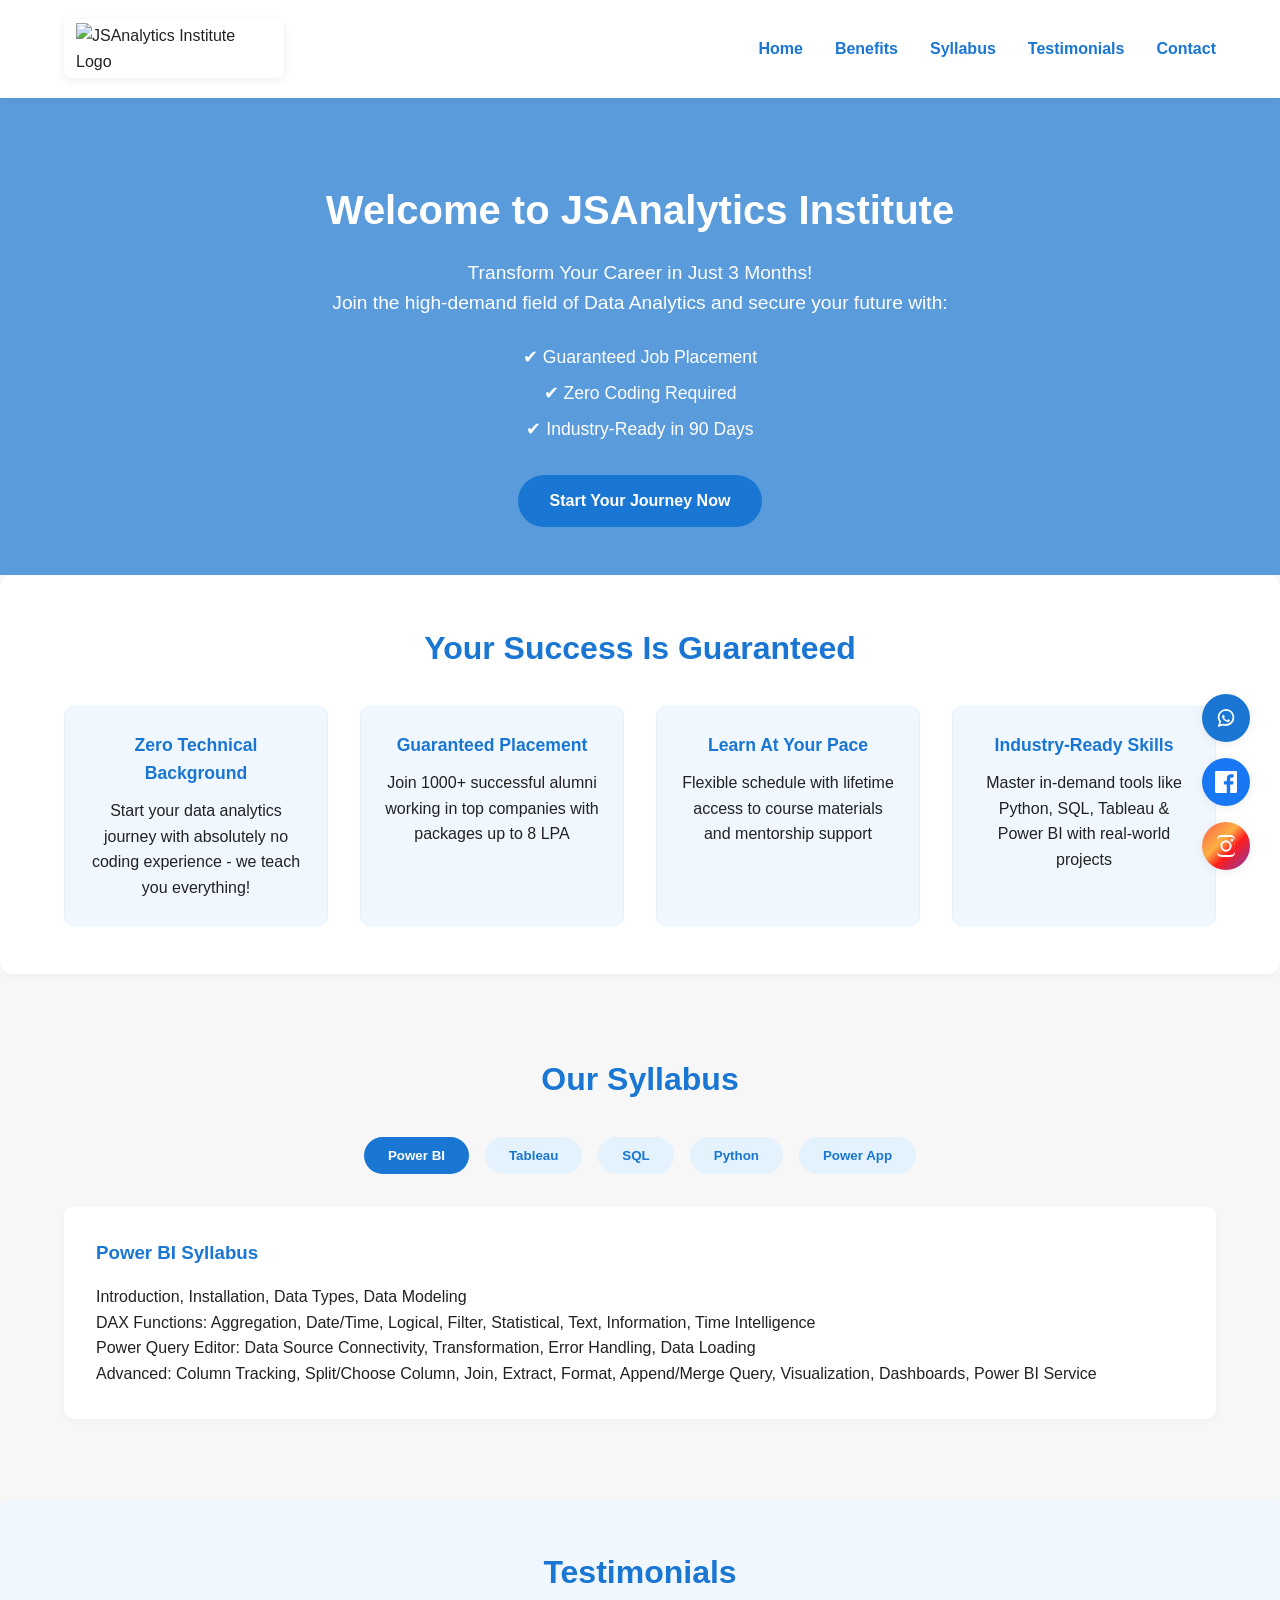
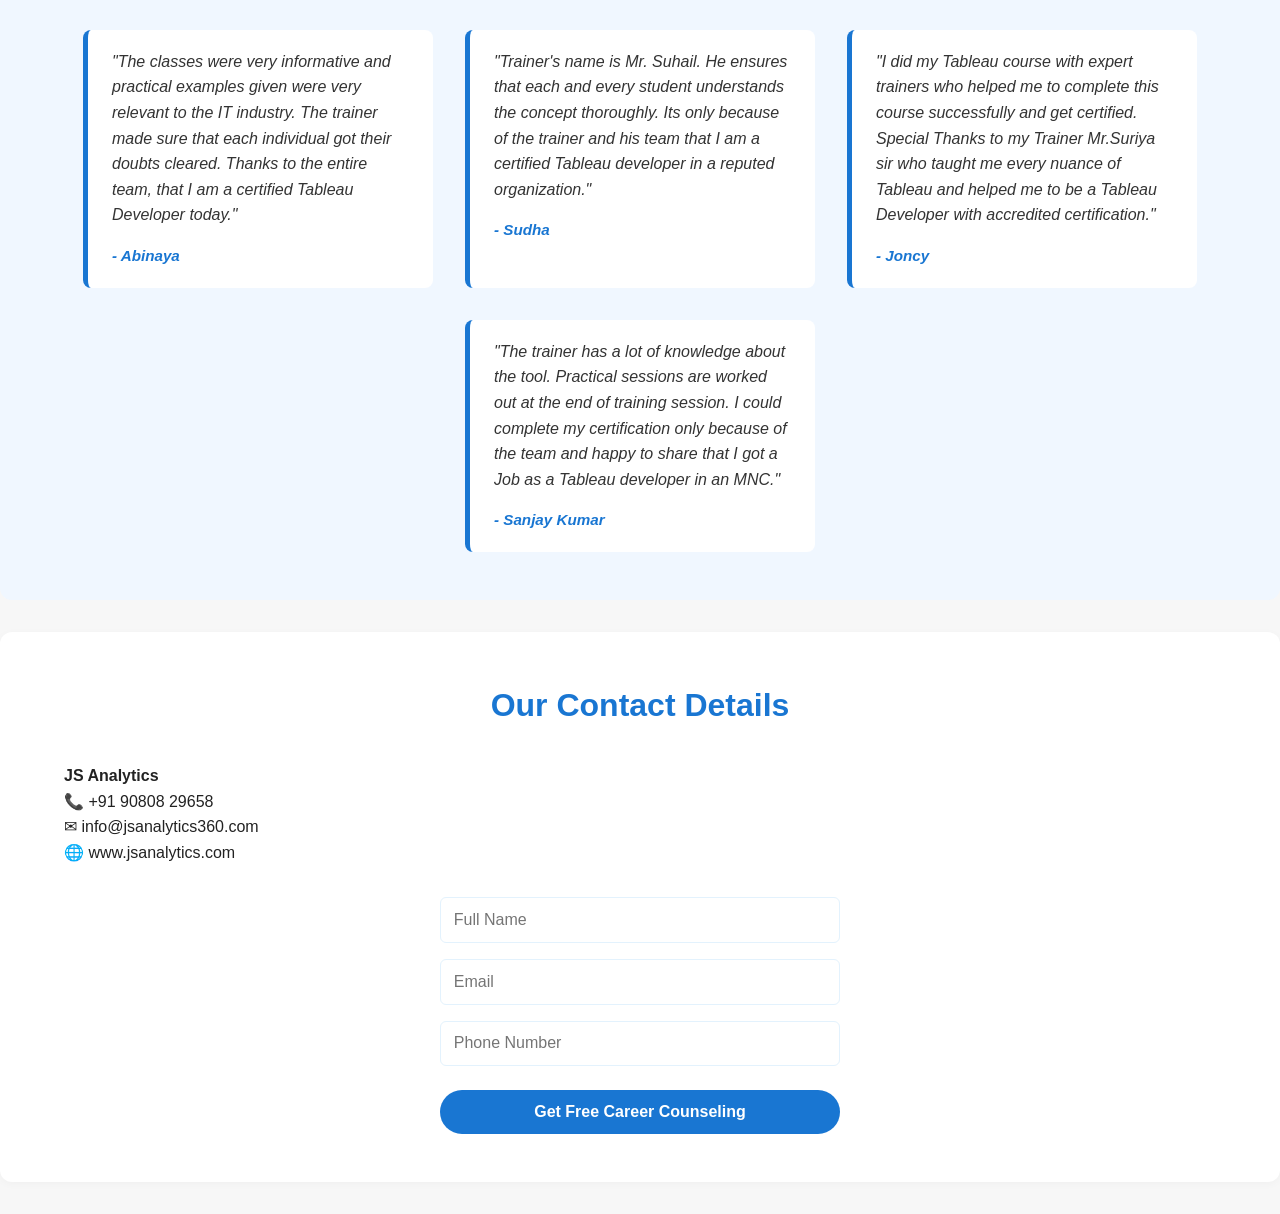
==== commit e27802ba: "Add files via upload" ====
--- a/index.html
+++ b/index.html
@@ -29,7 +29,7 @@
   <!-- Hero Section -->
   <section id="home" class="hero" style="background-image: url('images.webp/background-image.jpg');">
     <div class="container hero-content">
-      <h1>Welcome to JSAnalytics Institute Kolathur</h1>
+      <h1>Welcome to JSAnalytics Institute </h1>
       <p>Transform Your Career in Just 3 Months!<br>
       Join the high-demand field of Data Analytics and secure your future with:</p>
       <ul>
@@ -155,10 +155,13 @@
   <!-- Contact Section -->
   <section id="contact" class="section contact-section">
     <div class="container">
-      <h2>Contact Us</h2>
-      <p>📍 Kolathur, Chennai</p>
-      <p>📞 +91 90808 29658</p>
-      <p>✉ info@jsanalytics.in</p>
+      <h2>Our Contact Details</h2>
+      <div class="contact-info">
+        <p><strong>JS Analytics</strong></p>
+        <p>📞 +91 90808 29658</p>
+        <p>✉ info@jsanalytics360.com</p>
+        <p>🌐 www.jsanalytics.com</p>
+      </div>
       <form class="contact-form">
         <input type="text" placeholder="Full Name" required>
         <input type="email" placeholder="Email" required>
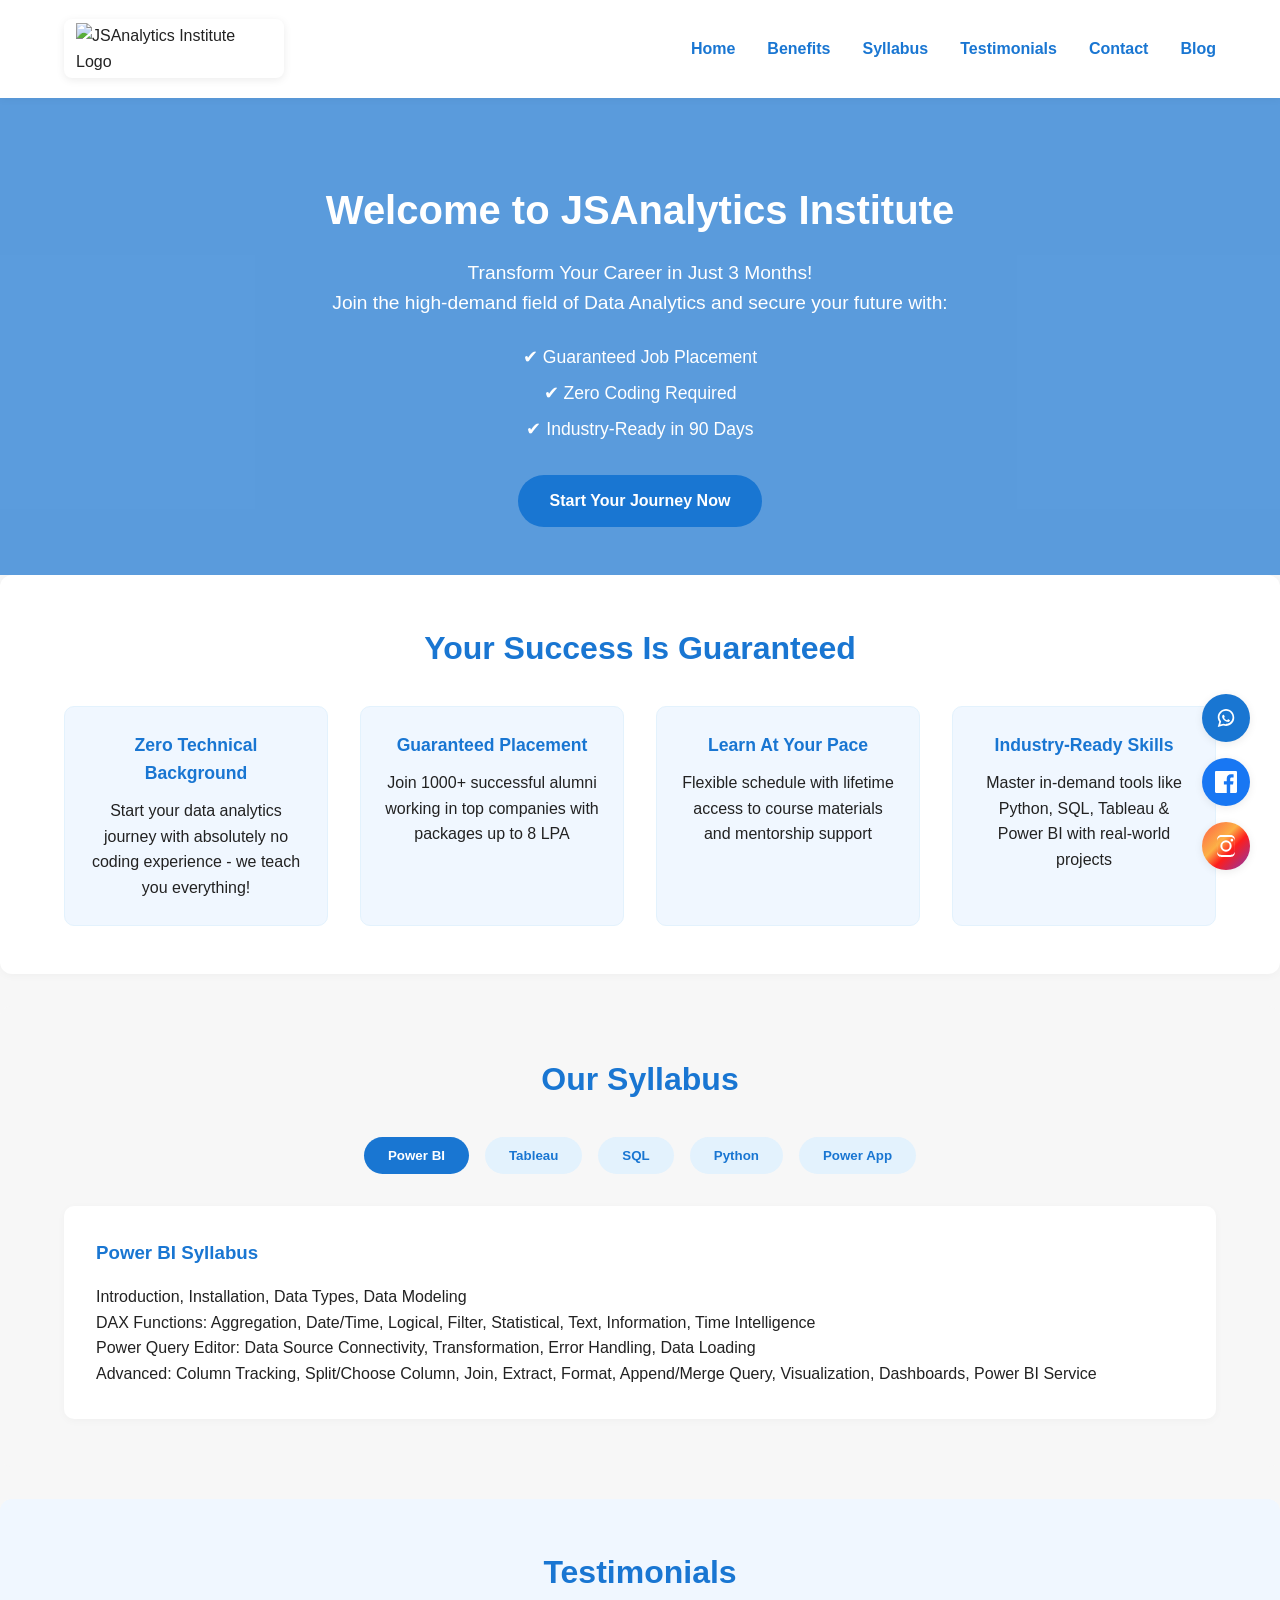
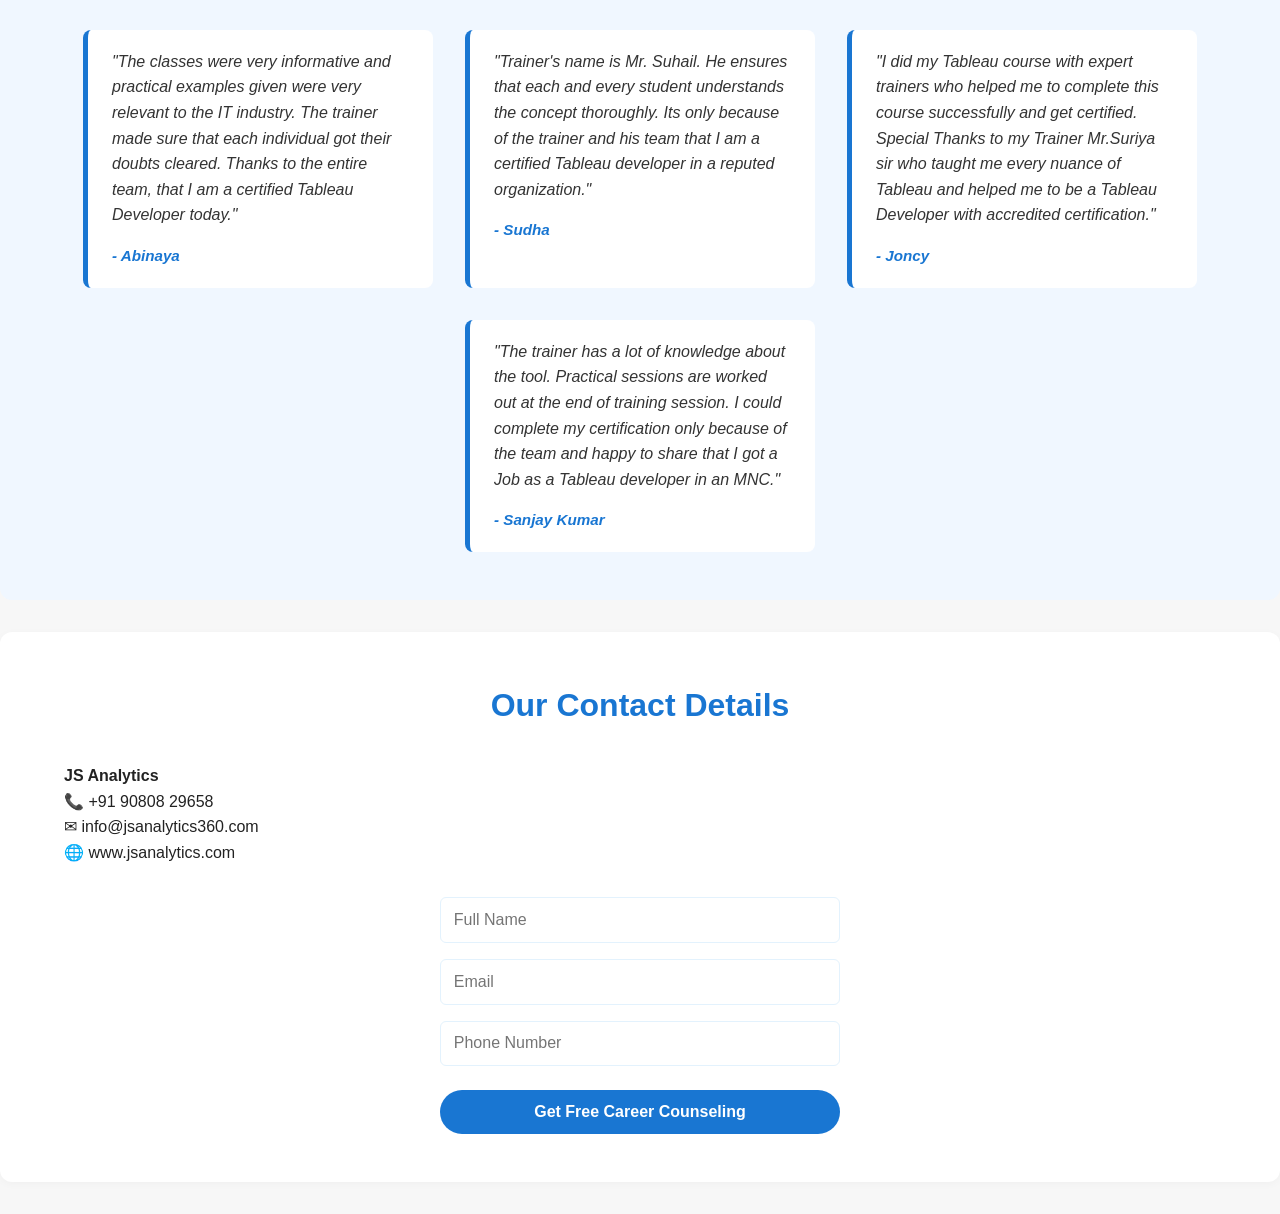
==== commit 6efc7023: "Add files via upload" ====
--- a/index.html
+++ b/index.html
@@ -1,219 +1,220 @@
-<!DOCTYPE html>
-<html lang="en">
-<head>
-  <meta charset="UTF-8" />
-  <meta name="viewport" content="width=device-width, initial-scale=1.0"/>
-  <title>JSAnalytics Institute Clone</title>
-  <link rel="stylesheet" href="style.css"/>
-  <link rel="preconnect" href="https://fonts.googleapis.com">
-  <link rel="preconnect" href="https://fonts.gstatic.com" crossorigin>
-  <link href="https://fonts.googleapis.com/css2?family=Montserrat:wght@400;700&display=swap" rel="stylesheet">
-</head>
-<body>
-  <!-- Header -->
-  <header class="header">
-    <div class="container nav-container">
-      <a href="#" class="logo">
-        <img src="https://jsanalytics360.com/img/general/logo.png" alt="JSAnalytics Institute Logo"/>
-      </a>
-      <nav class="nav">
-        <a href="#home">Home</a>
-        <a href="#benefits">Benefits</a>
-        <a href="#syllabus">Syllabus</a>
-        <a href="#testimonials">Testimonials</a>
-        <a href="#contact">Contact</a>
-      </nav>
-    </div>
-  </header>
-
-  <!-- Hero Section -->
-  <section id="home" class="hero" style="background-image: url('images.webp/background-image.jpg');">
-    <div class="container hero-content">
-      <h1>Welcome to JSAnalytics Institute </h1>
-      <p>Transform Your Career in Just 3 Months!<br>
-      Join the high-demand field of Data Analytics and secure your future with:</p>
-      <ul>
-        <li>✔ Guaranteed Job Placement</li>
-        <li>✔ Zero Coding Required</li>
-        <li>✔ Industry-Ready in 90 Days</li>
-      </ul>
-      <a href="#syllabus" class="btn-primary">Start Your Journey Now</a>
-    </div>
-  </section>
-
-  <!-- Benefits Section -->
-  <section id="benefits" class="section">
-    <div class="container">
-      <h2>Your Success Is Guaranteed</h2>
-      <div class="benefits-list">
-        <div class="benefit">
-          <h3>Zero Technical Background</h3>
-          <p>Start your data analytics journey with absolutely no coding experience - we teach you everything!</p>
-        </div>
-        <div class="benefit">
-          <h3>Guaranteed Placement</h3>
-          <p>Join 1000+ successful alumni working in top companies with packages up to 8 LPA</p>
-        </div>
-        <div class="benefit">
-          <h3>Learn At Your Pace</h3>
-          <p>Flexible schedule with lifetime access to course materials and mentorship support</p>
-        </div>
-        <div class="benefit">
-          <h3>Industry-Ready Skills</h3>
-          <p>Master in-demand tools like Python, SQL, Tableau & Power BI with real-world projects</p>
-        </div>
-      </div>
-    </div>
-  </section>
-
-  <!-- Syllabus Section -->
-  <section id="syllabus" class="section syllabus-section">
-    <div class="container">
-      <h2>Our Syllabus</h2>
-      <div class="syllabus-tabs">
-        <button class="tab-btn active" data-tab="powerbi">Power BI</button>
-        <button class="tab-btn" data-tab="tableau">Tableau</button>
-        <button class="tab-btn" data-tab="sql">SQL</button>
-        <button class="tab-btn" data-tab="python">Python</button>
-        <button class="tab-btn" data-tab="powerapp">Power App</button>
-      </div>
-      <div class="syllabus-content">
-        <div class="tab-content active" id="powerbi">
-          <h3>Power BI Syllabus</h3>
-          <ul>
-            <li>Introduction, Installation, Data Types, Data Modeling</li>
-            <li>DAX Functions: Aggregation, Date/Time, Logical, Filter, Statistical, Text, Information, Time Intelligence</li>
-            <li>Power Query Editor: Data Source Connectivity, Transformation, Error Handling, Data Loading</li>
-            <li>Advanced: Column Tracking, Split/Choose Column, Join, Extract, Format, Append/Merge Query, Visualization, Dashboards, Power BI Service</li>
-          </ul>
-        </div>
-        <div class="tab-content" id="tableau">
-          <h3>Tableau Syllabus</h3>
-          <ul>
-            <li>Introduction, Interface, Data Types, Connections, Dimensions & Measures, Discrete & Continuous</li>
-            <li>Core Features: Groups, Sets, Parameters, Hierarchy, Filters, Functions, LOD, Bins</li>
-            <li>Visualization: Axis, Charts, Maps, Dashboards, Actions</li>
-            <li>Advanced: Data Modelling, Blending, Joins, Server/Online, RLS, Alerts, Metrics, Aggregate/Group Functions</li>
-          </ul>
-        </div>
-        <div class="tab-content" id="sql">
-          <h3>SQL Syllabus</h3>
-          <ul>
-            <li>Basics: Introduction, Installation, Creating DB/Tables, Data Types, Operators</li>
-            <li>Functions: Case/Character Manipulation, Date, Null, Number, Aggregate/Group Functions</li>
-            <li>Advanced: Analytical Functions, Joins, Constraints, Set Operators</li>
-            <li>Views & Queries: View, Materialized View, Sub-Queries, Pseudo Columns, Commands</li>
-          </ul>
-        </div>
-        <div class="tab-content" id="python">
-          <h3>Python Syllabus</h3>
-          <ul>
-            <li>Basics: Introduction, Installation, Compilation vs Interpretation, Hello World, Variables, Data Types, Operators</li>
-            <li>Control Structures: Functions, Conditionals, Loops, Data Structures, Iteration Tools</li>
-            <li>Advanced: Regex, Packages, Exceptions, Lambda, Generators, Aggregate/Group Functions</li>
-            <li>OOP: Classes, Objects, Constructor, Inheritance, Encapsulation, Polymorphism, Libraries (NumPy, Pandas, Matplotlib)</li>
-          </ul>
-        </div>
-        <div class="tab-content" id="powerapp">
-          <h3>Power App Syllabus</h3>
-          <ul>
-            <li>Getting Started: Introduction, Installation, Developer Environment, Variables</li>
-            <li>Collections & Components: Creating, Accessing, Manipulating, Iterating, Clearing, Canvas Apps, Model-Driven Apps, Data Sources, Controls</li>
-            <li>Expressions & Screens: Expressions, Screens, Data Integration</li>
-            <li>Dynamic Assignment: Formulas, Variables, Collections, Contextual Info, Controls, User Interactions</li>
-          </ul>
-        </div>
-      </div>
-    </div>
-  </section>
-
-  <!-- Testimonials Section -->
-  <section id="testimonials" class="section testimonials-section">
-    <div class="container">
-      <h2>Testimonials</h2>
-      <div class="testimonials-list">
-        <blockquote>
-          <p>"The classes were very informative and practical examples given were very relevant to the IT industry. The trainer made sure that each individual got their doubts cleared. Thanks to the entire team, that I am a certified Tableau Developer today."</p>
-          <footer>- Abinaya</footer>
-        </blockquote>
-        <blockquote>
-          <p>"Trainer's name is Mr. Suhail. He ensures that each and every student understands the concept thoroughly. Its only because of the trainer and his team that I am a certified Tableau developer in a reputed organization."</p>
-          <footer>- Sudha</footer>
-        </blockquote>
-        <blockquote>
-          <p>"I did my Tableau course with expert trainers who helped me to complete this course successfully and get certified. Special Thanks to my Trainer Mr.Suriya sir who taught me every nuance of Tableau and helped me to be a Tableau Developer with accredited certification."</p>
-          <footer>- Joncy</footer>
-        </blockquote>
-        <blockquote>
-          <p>"The trainer has a lot of knowledge about the tool. Practical sessions are worked out at the end of training session. I could complete my certification only because of the team and happy to share that I got a Job as a Tableau developer in an MNC."</p>
-          <footer>- Sanjay Kumar</footer>
-        </blockquote>
-      </div>
-    </div>
-  </section>
-
-  <!-- Contact Section -->
-  <section id="contact" class="section contact-section">
-    <div class="container">
-      <h2>Our Contact Details</h2>
-      <div class="contact-info">
-        <p><strong>JS Analytics</strong></p>
-        <p>📞 +91 90808 29658</p>
-        <p>✉ info@jsanalytics360.com</p>
-        <p>🌐 www.jsanalytics.com</p>
-      </div>
-      <form class="contact-form">
-        <input type="text" placeholder="Full Name" required>
-        <input type="email" placeholder="Email" required>
-        <input type="tel" placeholder="Phone Number" required>
-        <button type="submit" class="btn-primary">Get Free Career Counseling</button>
-      </form>
-    </div>
-  </section>
-
-  <!-- Fixed WhatsApp/Call Buttons -->
-  <div class="fixed-tools">
-    <a href="https://wa.me/919080829658" target="_blank" class="fixed-btn whatsapp" aria-label="WhatsApp">
-      <svg width="22" height="22" viewBox="0 0 32 32" fill="currentColor" aria-hidden="true" style="vertical-align:middle;"><path d="M16 3C9.373 3 4 8.373 4 15c0 2.385.832 4.58 2.236 6.37L4 29l7.824-2.05C13.42 27.168 14.685 27.5 16 27.5c6.627 0 12-5.373 12-12S22.627 3 16 3zm0 22c-1.18 0-2.336-.207-3.428-.615l-.245-.09-4.65 1.22 1.24-4.53-.16-.24C7.21 18.13 6.5 16.6 6.5 15c0-5.238 4.262-9.5 9.5-9.5s9.5 4.262 9.5 9.5-4.262 9.5-9.5 9.5zm5.07-6.13c-.277-.14-1.64-.81-1.893-.9-.253-.09-.437-.14-.62.14-.183.277-.713.9-.873 1.085-.16.183-.32.207-.597.07-.277-.14-1.17-.43-2.23-1.37-.824-.735-1.38-1.64-1.54-1.917-.16-.277-.017-.427.123-.567.127-.127.277-.33.413-.493.14-.16.183-.277.277-.46.093-.183.047-.343-.023-.483-.07-.14-.62-1.497-.85-2.05-.223-.537-.45-.463-.62-.47-.16-.007-.343-.01-.527-.01-.183 0-.48.07-.733.343-.253.273-.97.95-.97 2.317 0 1.367.993 2.687 1.13 2.873.14.183 1.95 2.98 4.73 4.06.663.286 1.18.456 1.584.583.665.212 1.27.183 1.747.111.533-.08 1.64-.67 1.872-1.316.233-.646.233-1.2.163-1.316-.07-.117-.253-.183-.53-.323z"/></svg>
-    </a>
-    <a href="https://www.facebook.com/jsanalytics360" target="_blank" class="fixed-btn facebook" aria-label="Facebook">
-      <svg width="22" height="22" viewBox="0 0 24 24" fill="currentColor" aria-hidden="true" style="vertical-align:middle;"><path d="M22.675 0h-21.35C.595 0 0 .592 0 1.326v21.348C0 23.408.595 24 1.325 24h11.495v-9.294H9.692v-3.622h3.128V8.413c0-3.1 1.893-4.788 4.659-4.788 1.325 0 2.463.099 2.797.143v3.24l-1.918.001c-1.504 0-1.797.715-1.797 1.763v2.313h3.587l-.467 3.622h-3.12V24h6.116C23.406 24 24 23.408 24 22.674V1.326C24 .592 23.406 0 22.675 0"/></svg>
-    </a>
-    <a href="https://www.instagram.com/jsanalytics360/#" target="_blank" class="fixed-btn instagram" aria-label="Instagram">
-      <svg width="22" height="22" viewBox="0 0 24 24" fill="currentColor" aria-hidden="true" style="vertical-align:middle;"><path d="M12 2.163c3.204 0 3.584.012 4.85.07 1.366.062 2.633.334 3.608 1.308.974.974 1.246 2.241 1.308 3.608.058 1.266.069 1.646.069 4.85s-.012 3.584-.07 4.85c-.062 1.366-.334 2.633-1.308 3.608-.974.974-2.241 1.246-3.608 1.308-1.266.058-1.646.069-4.85.069s-3.584-.012-4.85-.07c-1.366-.062-2.633-.334-3.608-1.308-.974-.974-1.246-2.241-1.308-3.608C2.175 15.647 2.163 15.267 2.163 12s.012-3.584.07-4.85c.062-1.366.334-2.633 1.308-3.608.974-.974 2.241-1.246 3.608-1.308C8.416 2.175 8.796 2.163 12 2.163zm0-2.163C8.741 0 8.332.013 7.052.072 5.775.13 4.602.402 3.635 1.37 2.668 2.337 2.396 3.51 2.338 4.788 2.279 6.068 2.267 6.477 2.267 12c0 5.523.012 5.932.071 7.212.058 1.278.33 2.451 1.297 3.418.967.967 2.14 1.239 3.418 1.297C8.332 23.987 8.741 24 12 24s3.668-.013 4.948-.072c1.278-.058 2.451-.33 3.418-1.297.967-.967 1.239-2.14 1.297-3.418.059-1.28.071-1.689.071-7.212 0-5.523-.012-5.932-.071-7.212-.058-1.278-.33-2.451-1.297-3.418C19.399.402 18.226.13 16.948.072 15.668.013 15.259 0 12 0zm0 5.838a6.162 6.162 0 1 0 0 12.324 6.162 6.162 0 0 0 0-12.324zm0 10.162a3.999 3.999 0 1 1 0-7.998 3.999 3.999 0 0 1 0 7.998zm6.406-11.845a1.44 1.44 0 1 0 0 2.88 1.44 1.44 0 0 0 0-2.88z"/></svg>
-    </a>
-  </div>
-
-  <!-- Back to Top Arrow Button -->
-  <button class="back-to-top" aria-label="Back to top">&#9650;</button>
-
-  <script>
-    // Tab functionality for syllabus
-    const tabBtns = document.querySelectorAll('.tab-btn');
-    const tabContents = document.querySelectorAll('.tab-content');
-    tabBtns.forEach(btn => {
-      btn.addEventListener('click', () => {
-        tabBtns.forEach(b => b.classList.remove('active'));
-        tabContents.forEach(tc => tc.classList.remove('active'));
-        btn.classList.add('active');
-        document.getElementById(btn.dataset.tab).classList.add('active');
-      });
-    });
-
-    // Back to Top functionality
-    const backToTopBtn = document.querySelector('.back-to-top');
-    window.addEventListener('scroll', () => {
-      if (window.scrollY > 300) {
-        backToTopBtn.style.display = 'block';
-      } else {
-        backToTopBtn.style.display = 'none';
-      }
-    });
-    backToTopBtn.addEventListener('click', () => {
-      window.scrollTo({ top: 0, behavior: 'smooth' });
-    });
-  </script>
-</body>
-</html>
-
-      
+<!DOCTYPE html>
+<html lang="en">
+<head>
+  <meta charset="UTF-8" />
+  <meta name="viewport" content="width=device-width, initial-scale=1.0"/>
+  <title>JSAnalytics Institute Clone</title>
+  <link rel="stylesheet" href="style.css"/>
+  <link rel="preconnect" href="https://fonts.googleapis.com">
+  <link rel="preconnect" href="https://fonts.gstatic.com" crossorigin>
+  <link href="https://fonts.googleapis.com/css2?family=Montserrat:wght@400;700&display=swap" rel="stylesheet">
+</head>
+<body>
+  <!-- Header -->
+  <header class="header">
+    <div class="container nav-container">
+      <a href="#" class="logo">
+        <img src="https://jsanalytics360.com/img/general/logo.png" alt="JSAnalytics Institute Logo"/>
+      </a>
+      <nav class="nav">
+        <a href="#home">Home</a>
+        <a href="#benefits">Benefits</a>
+        <a href="#syllabus">Syllabus</a>
+        <a href="#testimonials">Testimonials</a>
+        <a href="#contact">Contact</a>
+        <a href="blog.html">Blog</a>
+      </nav>
+    </div>
+  </header>
+
+  <!-- Hero Section -->
+  <section id="home" class="hero" style="background-image: url('images.webp/background-image.jpg');">
+    <div class="container hero-content">
+      <h1>Welcome to JSAnalytics Institute </h1>
+      <p>Transform Your Career in Just 3 Months!<br>
+      Join the high-demand field of Data Analytics and secure your future with:</p>
+      <ul>
+        <li>✔ Guaranteed Job Placement</li>
+        <li>✔ Zero Coding Required</li>
+        <li>✔ Industry-Ready in 90 Days</li>
+      </ul>
+      <a href="#syllabus" class="btn-primary">Start Your Journey Now</a>
+    </div>
+  </section>
+
+  <!-- Benefits Section -->
+  <section id="benefits" class="section">
+    <div class="container">
+      <h2>Your Success Is Guaranteed</h2>
+      <div class="benefits-list">
+        <div class="benefit">
+          <h3>Zero Technical Background</h3>
+          <p>Start your data analytics journey with absolutely no coding experience - we teach you everything!</p>
+        </div>
+        <div class="benefit">
+          <h3>Guaranteed Placement</h3>
+          <p>Join 1000+ successful alumni working in top companies with packages up to 8 LPA</p>
+        </div>
+        <div class="benefit">
+          <h3>Learn At Your Pace</h3>
+          <p>Flexible schedule with lifetime access to course materials and mentorship support</p>
+        </div>
+        <div class="benefit">
+          <h3>Industry-Ready Skills</h3>
+          <p>Master in-demand tools like Python, SQL, Tableau & Power BI with real-world projects</p>
+        </div>
+      </div>
+    </div>
+  </section>
+
+  <!-- Syllabus Section -->
+  <section id="syllabus" class="section syllabus-section">
+    <div class="container">
+      <h2>Our Syllabus</h2>
+      <div class="syllabus-tabs">
+        <button class="tab-btn active" data-tab="powerbi">Power BI</button>
+        <button class="tab-btn" data-tab="tableau">Tableau</button>
+        <button class="tab-btn" data-tab="sql">SQL</button>
+        <button class="tab-btn" data-tab="python">Python</button>
+        <button class="tab-btn" data-tab="powerapp">Power App</button>
+      </div>
+      <div class="syllabus-content">
+        <div class="tab-content active" id="powerbi">
+          <h3>Power BI Syllabus</h3>
+          <ul>
+            <li>Introduction, Installation, Data Types, Data Modeling</li>
+            <li>DAX Functions: Aggregation, Date/Time, Logical, Filter, Statistical, Text, Information, Time Intelligence</li>
+            <li>Power Query Editor: Data Source Connectivity, Transformation, Error Handling, Data Loading</li>
+            <li>Advanced: Column Tracking, Split/Choose Column, Join, Extract, Format, Append/Merge Query, Visualization, Dashboards, Power BI Service</li>
+          </ul>
+        </div>
+        <div class="tab-content" id="tableau">
+          <h3>Tableau Syllabus</h3>
+          <ul>
+            <li>Introduction, Interface, Data Types, Connections, Dimensions & Measures, Discrete & Continuous</li>
+            <li>Core Features: Groups, Sets, Parameters, Hierarchy, Filters, Functions, LOD, Bins</li>
+            <li>Visualization: Axis, Charts, Maps, Dashboards, Actions</li>
+            <li>Advanced: Data Modelling, Blending, Joins, Server/Online, RLS, Alerts, Metrics, Aggregate/Group Functions</li>
+          </ul>
+        </div>
+        <div class="tab-content" id="sql">
+          <h3>SQL Syllabus</h3>
+          <ul>
+            <li>Basics: Introduction, Installation, Creating DB/Tables, Data Types, Operators</li>
+            <li>Functions: Case/Character Manipulation, Date, Null, Number, Aggregate/Group Functions</li>
+            <li>Advanced: Analytical Functions, Joins, Constraints, Set Operators</li>
+            <li>Views & Queries: View, Materialized View, Sub-Queries, Pseudo Columns, Commands</li>
+          </ul>
+        </div>
+        <div class="tab-content" id="python">
+          <h3>Python Syllabus</h3>
+          <ul>
+            <li>Basics: Introduction, Installation, Compilation vs Interpretation, Hello World, Variables, Data Types, Operators</li>
+            <li>Control Structures: Functions, Conditionals, Loops, Data Structures, Iteration Tools</li>
+            <li>Advanced: Regex, Packages, Exceptions, Lambda, Generators, Aggregate/Group Functions</li>
+            <li>OOP: Classes, Objects, Constructor, Inheritance, Encapsulation, Polymorphism, Libraries (NumPy, Pandas, Matplotlib)</li>
+          </ul>
+        </div>
+        <div class="tab-content" id="powerapp">
+          <h3>Power App Syllabus</h3>
+          <ul>
+            <li>Getting Started: Introduction, Installation, Developer Environment, Variables</li>
+            <li>Collections & Components: Creating, Accessing, Manipulating, Iterating, Clearing, Canvas Apps, Model-Driven Apps, Data Sources, Controls</li>
+            <li>Expressions & Screens: Expressions, Screens, Data Integration</li>
+            <li>Dynamic Assignment: Formulas, Variables, Collections, Contextual Info, Controls, User Interactions</li>
+          </ul>
+        </div>
+      </div>
+    </div>
+  </section> 
+
+  <!-- Testimonials Section -->
+  <section id="testimonials" class="section testimonials-section">
+    <div class="container">
+      <h2>Testimonials</h2>
+      <div class="testimonials-list">
+        <blockquote>
+          <p>"The classes were very informative and practical examples given were very relevant to the IT industry. The trainer made sure that each individual got their doubts cleared. Thanks to the entire team, that I am a certified Tableau Developer today."</p>
+          <footer>- Abinaya</footer>
+        </blockquote>
+        <blockquote>
+          <p>"Trainer's name is Mr. Suhail. He ensures that each and every student understands the concept thoroughly. Its only because of the trainer and his team that I am a certified Tableau developer in a reputed organization."</p>
+          <footer>- Sudha</footer>
+        </blockquote>
+        <blockquote>
+          <p>"I did my Tableau course with expert trainers who helped me to complete this course successfully and get certified. Special Thanks to my Trainer Mr.Suriya sir who taught me every nuance of Tableau and helped me to be a Tableau Developer with accredited certification."</p>
+          <footer>- Joncy</footer>
+        </blockquote>
+        <blockquote>
+          <p>"The trainer has a lot of knowledge about the tool. Practical sessions are worked out at the end of training session. I could complete my certification only because of the team and happy to share that I got a Job as a Tableau developer in an MNC."</p>
+          <footer>- Sanjay Kumar</footer>
+        </blockquote>
+      </div>
+    </div>
+  </section>
+
+  <!-- Contact Section -->
+  <section id="contact" class="section contact-section">
+    <div class="container">
+      <h2>Our Contact Details</h2>
+      <div class="contact-info">
+        <p><strong>JS Analytics</strong></p>
+        <p>📞 +91 90808 29658</p>
+        <p>✉ info@jsanalytics360.com</p>
+        <p>🌐 www.jsanalytics.com</p>
+      </div>
+      <form class="contact-form">
+        <input type="text" placeholder="Full Name" required>
+        <input type="email" placeholder="Email" required>
+        <input type="tel" placeholder="Phone Number" required>
+        <button type="submit" class="btn-primary">Get Free Career Counseling</button>
+      </form>
+    </div>
+  </section>
+
+  <!-- Fixed WhatsApp/Call Buttons -->
+  <div class="fixed-tools">
+    <a href="https://wa.me/919080829658" target="_blank" class="fixed-btn whatsapp" aria-label="WhatsApp">
+      <svg width="22" height="22" viewBox="0 0 32 32" fill="currentColor" aria-hidden="true" style="vertical-align:middle;"><path d="M16 3C9.373 3 4 8.373 4 15c0 2.385.832 4.58 2.236 6.37L4 29l7.824-2.05C13.42 27.168 14.685 27.5 16 27.5c6.627 0 12-5.373 12-12S22.627 3 16 3zm0 22c-1.18 0-2.336-.207-3.428-.615l-.245-.09-4.65 1.22 1.24-4.53-.16-.24C7.21 18.13 6.5 16.6 6.5 15c0-5.238 4.262-9.5 9.5-9.5s9.5 4.262 9.5 9.5-4.262 9.5-9.5 9.5zm5.07-6.13c-.277-.14-1.64-.81-1.893-.9-.253-.09-.437-.14-.62.14-.183.277-.713.9-.873 1.085-.16.183-.32.207-.597.07-.277-.14-1.17-.43-2.23-1.37-.824-.735-1.38-1.64-1.54-1.917-.16-.277-.017-.427.123-.567.127-.127.277-.33.413-.493.14-.16.183-.277.277-.46.093-.183.047-.343-.023-.483-.07-.14-.62-1.497-.85-2.05-.223-.537-.45-.463-.62-.47-.16-.007-.343-.01-.527-.01-.183 0-.48.07-.733.343-.253.273-.97.95-.97 2.317 0 1.367.993 2.687 1.13 2.873.14.183 1.95 2.98 4.73 4.06.663.286 1.18.456 1.584.583.665.212 1.27.183 1.747.111.533-.08 1.64-.67 1.872-1.316.233-.646.233-1.2.163-1.316-.07-.117-.253-.183-.53-.323z"/></svg>
+    </a>
+    <a href="https://www.facebook.com/jsanalytics360" target="_blank" class="fixed-btn facebook" aria-label="Facebook">
+      <svg width="22" height="22" viewBox="0 0 24 24" fill="currentColor" aria-hidden="true" style="vertical-align:middle;"><path d="M22.675 0h-21.35C.595 0 0 .592 0 1.326v21.348C0 23.408.595 24 1.325 24h11.495v-9.294H9.692v-3.622h3.128V8.413c0-3.1 1.893-4.788 4.659-4.788 1.325 0 2.463.099 2.797.143v3.24l-1.918.001c-1.504 0-1.797.715-1.797 1.763v2.313h3.587l-.467 3.622h-3.12V24h6.116C23.406 24 24 23.408 24 22.674V1.326C24 .592 23.406 0 22.675 0"/></svg>
+    </a>
+    <a href="https://www.instagram.com/jsanalytics360/#" target="_blank" class="fixed-btn instagram" aria-label="Instagram">
+      <svg width="22" height="22" viewBox="0 0 24 24" fill="currentColor" aria-hidden="true" style="vertical-align:middle;"><path d="M12 2.163c3.204 0 3.584.012 4.85.07 1.366.062 2.633.334 3.608 1.308.974.974 1.246 2.241 1.308 3.608.058 1.266.069 1.646.069 4.85s-.012 3.584-.07 4.85c-.062 1.366-.334 2.633-1.308 3.608-.974.974-2.241 1.246-3.608 1.308-1.266.058-1.646.069-4.85.069s-3.584-.012-4.85-.07c-1.366-.062-2.633-.334-3.608-1.308-.974-.974-1.246-2.241-1.308-3.608C2.175 15.647 2.163 15.267 2.163 12s.012-3.584.07-4.85c.062-1.366.334-2.633 1.308-3.608.974-.974 2.241-1.246 3.608-1.308C8.416 2.175 8.796 2.163 12 2.163zm0-2.163C8.741 0 8.332.013 7.052.072 5.775.13 4.602.402 3.635 1.37 2.668 2.337 2.396 3.51 2.338 4.788 2.279 6.068 2.267 6.477 2.267 12c0 5.523.012 5.932.071 7.212.058 1.278.33 2.451 1.297 3.418.967.967 2.14 1.239 3.418 1.297C8.332 23.987 8.741 24 12 24s3.668-.013 4.948-.072c1.278-.058 2.451-.33 3.418-1.297.967-.967 1.239-2.14 1.297-3.418.059-1.28.071-1.689.071-7.212 0-5.523-.012-5.932-.071-7.212-.058-1.278-.33-2.451-1.297-3.418C19.399.402 18.226.13 16.948.072 15.668.013 15.259 0 12 0zm0 5.838a6.162 6.162 0 1 0 0 12.324 6.162 6.162 0 0 0 0-12.324zm0 10.162a3.999 3.999 0 1 1 0-7.998 3.999 3.999 0 0 1 0 7.998zm6.406-11.845a1.44 1.44 0 1 0 0 2.88 1.44 1.44 0 0 0 0-2.88z"/></svg>
+    </a>
+  </div>
+
+  <!-- Back to Top Arrow Button -->
+  <button class="back-to-top" aria-label="Back to top">&#9650;</button>
+
+  <script>
+    // Tab functionality for syllabus
+    const tabBtns = document.querySelectorAll('.tab-btn');
+    const tabContents = document.querySelectorAll('.tab-content');
+    tabBtns.forEach(btn => {
+      btn.addEventListener('click', () => {
+        tabBtns.forEach(b => b.classList.remove('active'));
+        tabContents.forEach(tc => tc.classList.remove('active'));
+        btn.classList.add('active');
+        document.getElementById(btn.dataset.tab).classList.add('active');
+      });
+    });
+
+    // Back to Top functionality
+    const backToTopBtn = document.querySelector('.back-to-top');
+    window.addEventListener('scroll', () => {
+      if (window.scrollY > 300) {
+        backToTopBtn.style.display = 'block';
+      } else {
+        backToTopBtn.style.display = 'none';
+      }
+    });
+    backToTopBtn.addEventListener('click', () => {
+      window.scrollTo({ top: 0, behavior: 'smooth' });
+    });
+  </script>
+</body>
+</html>
+
+      
